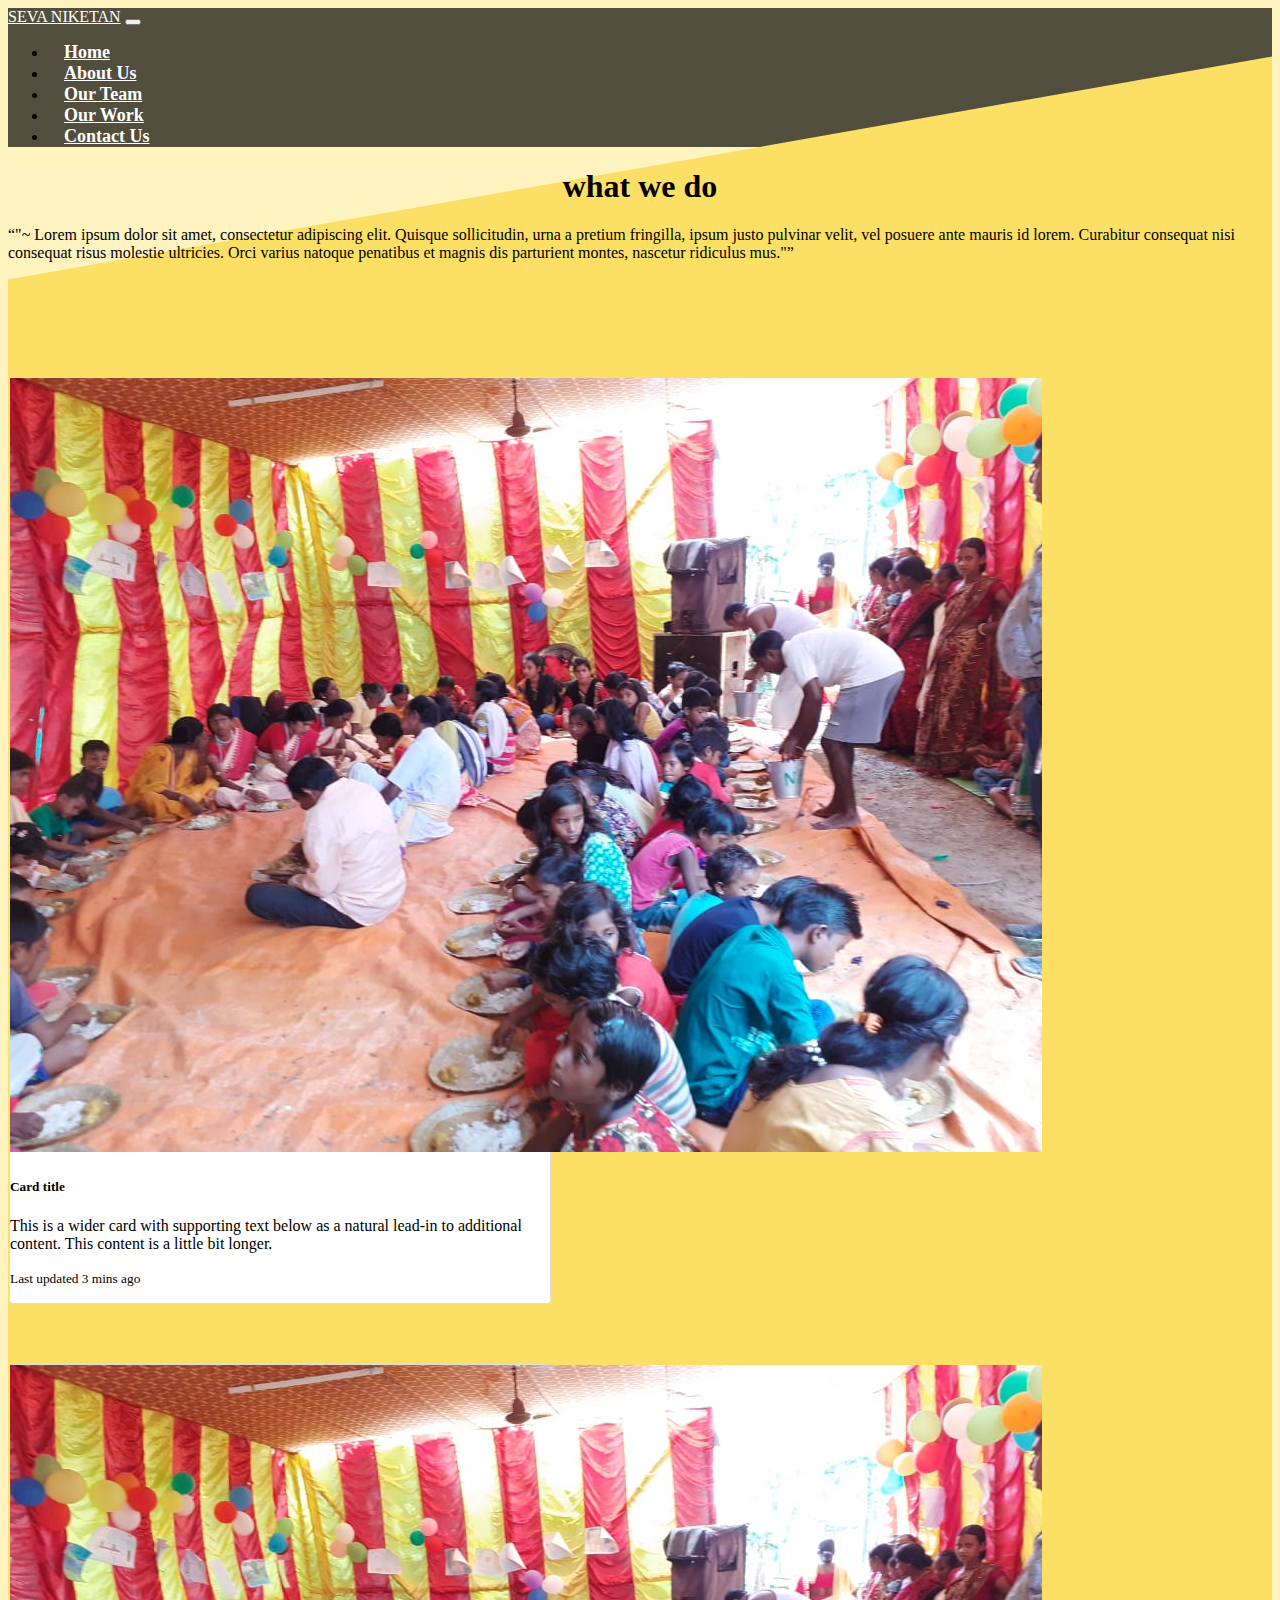
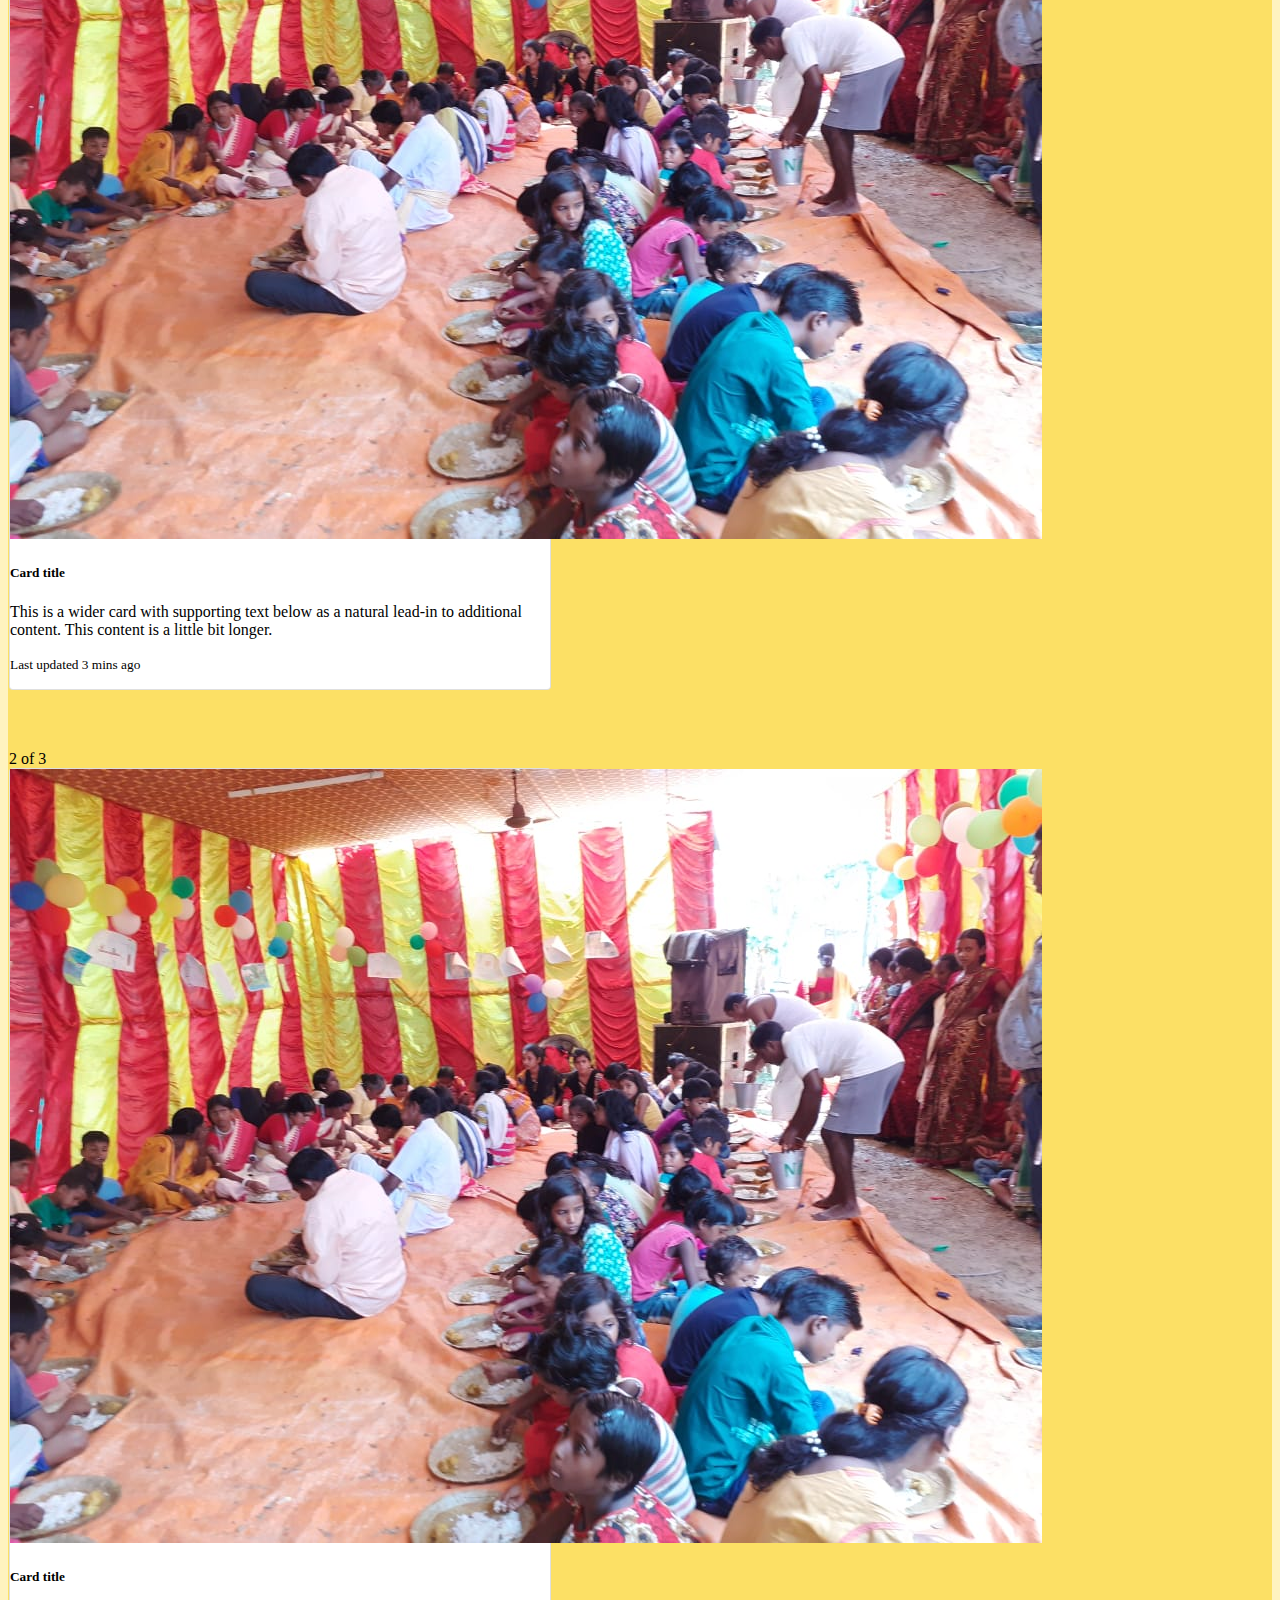
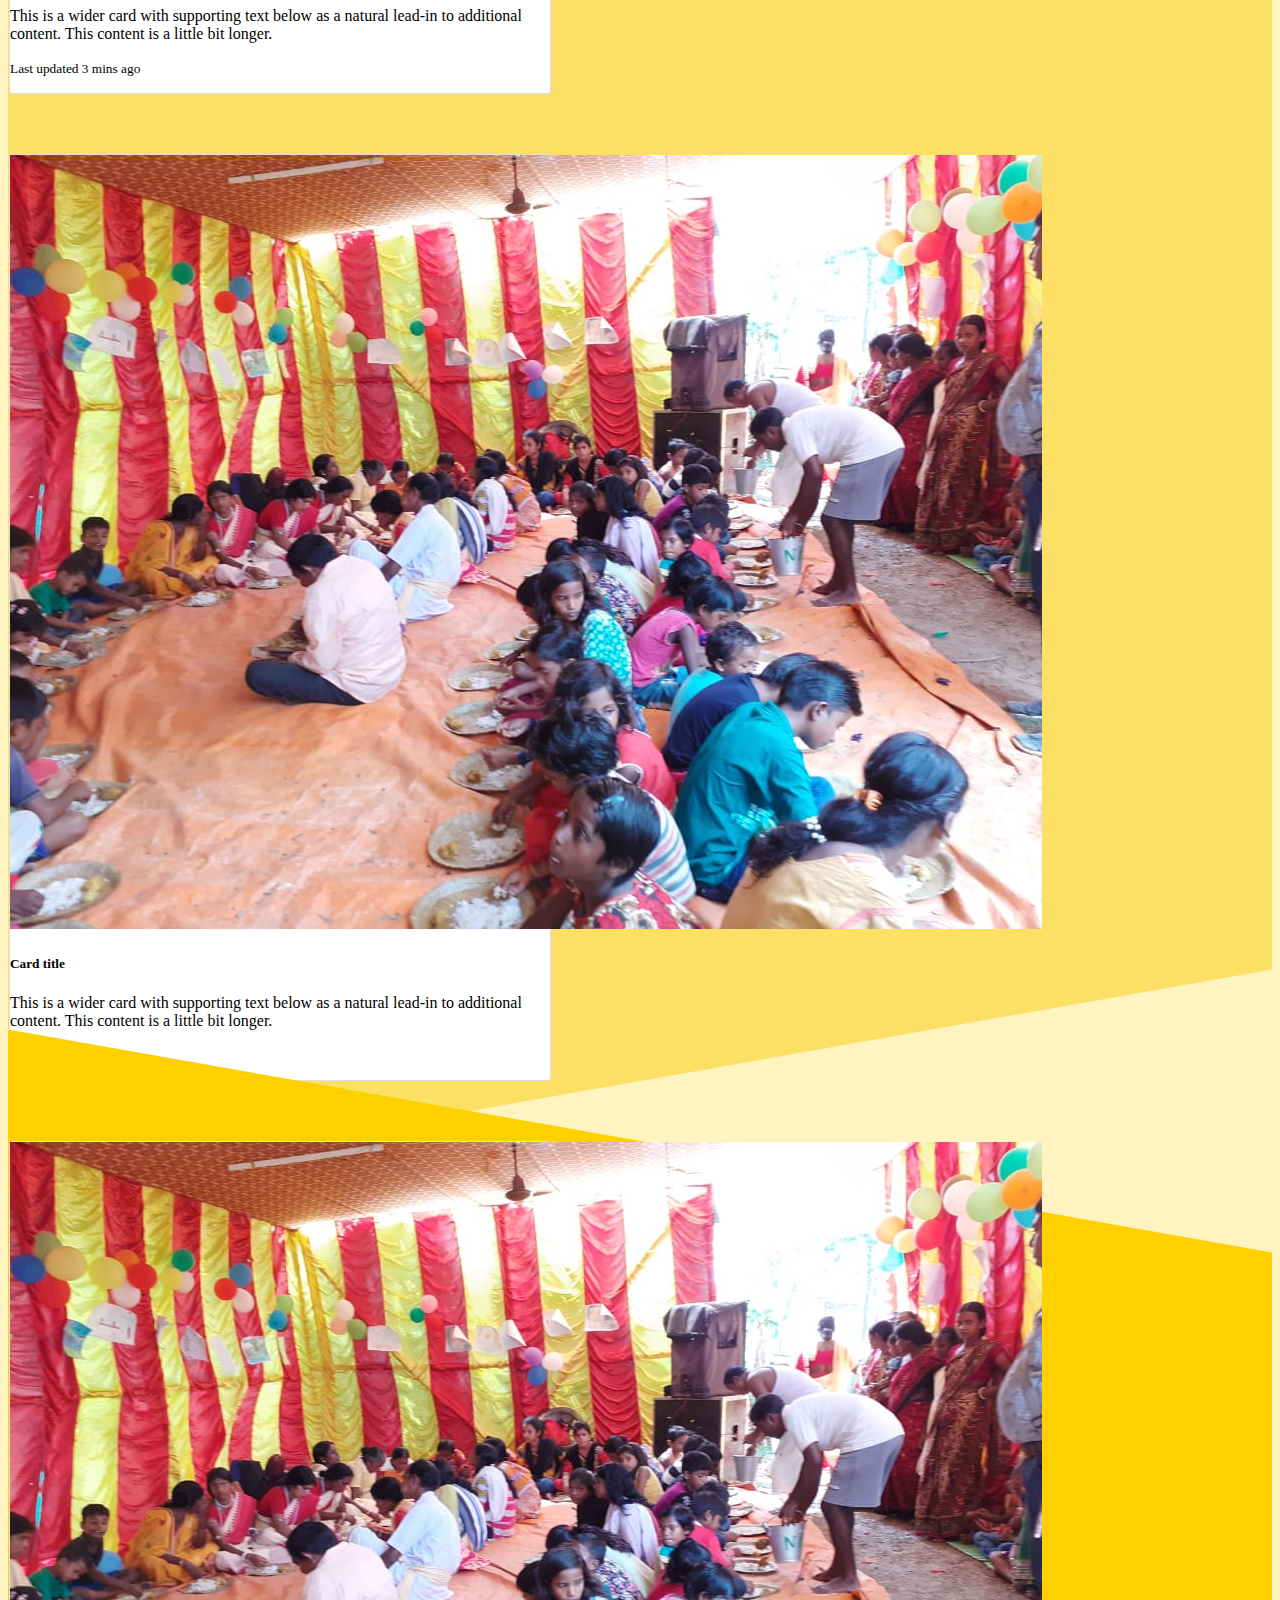
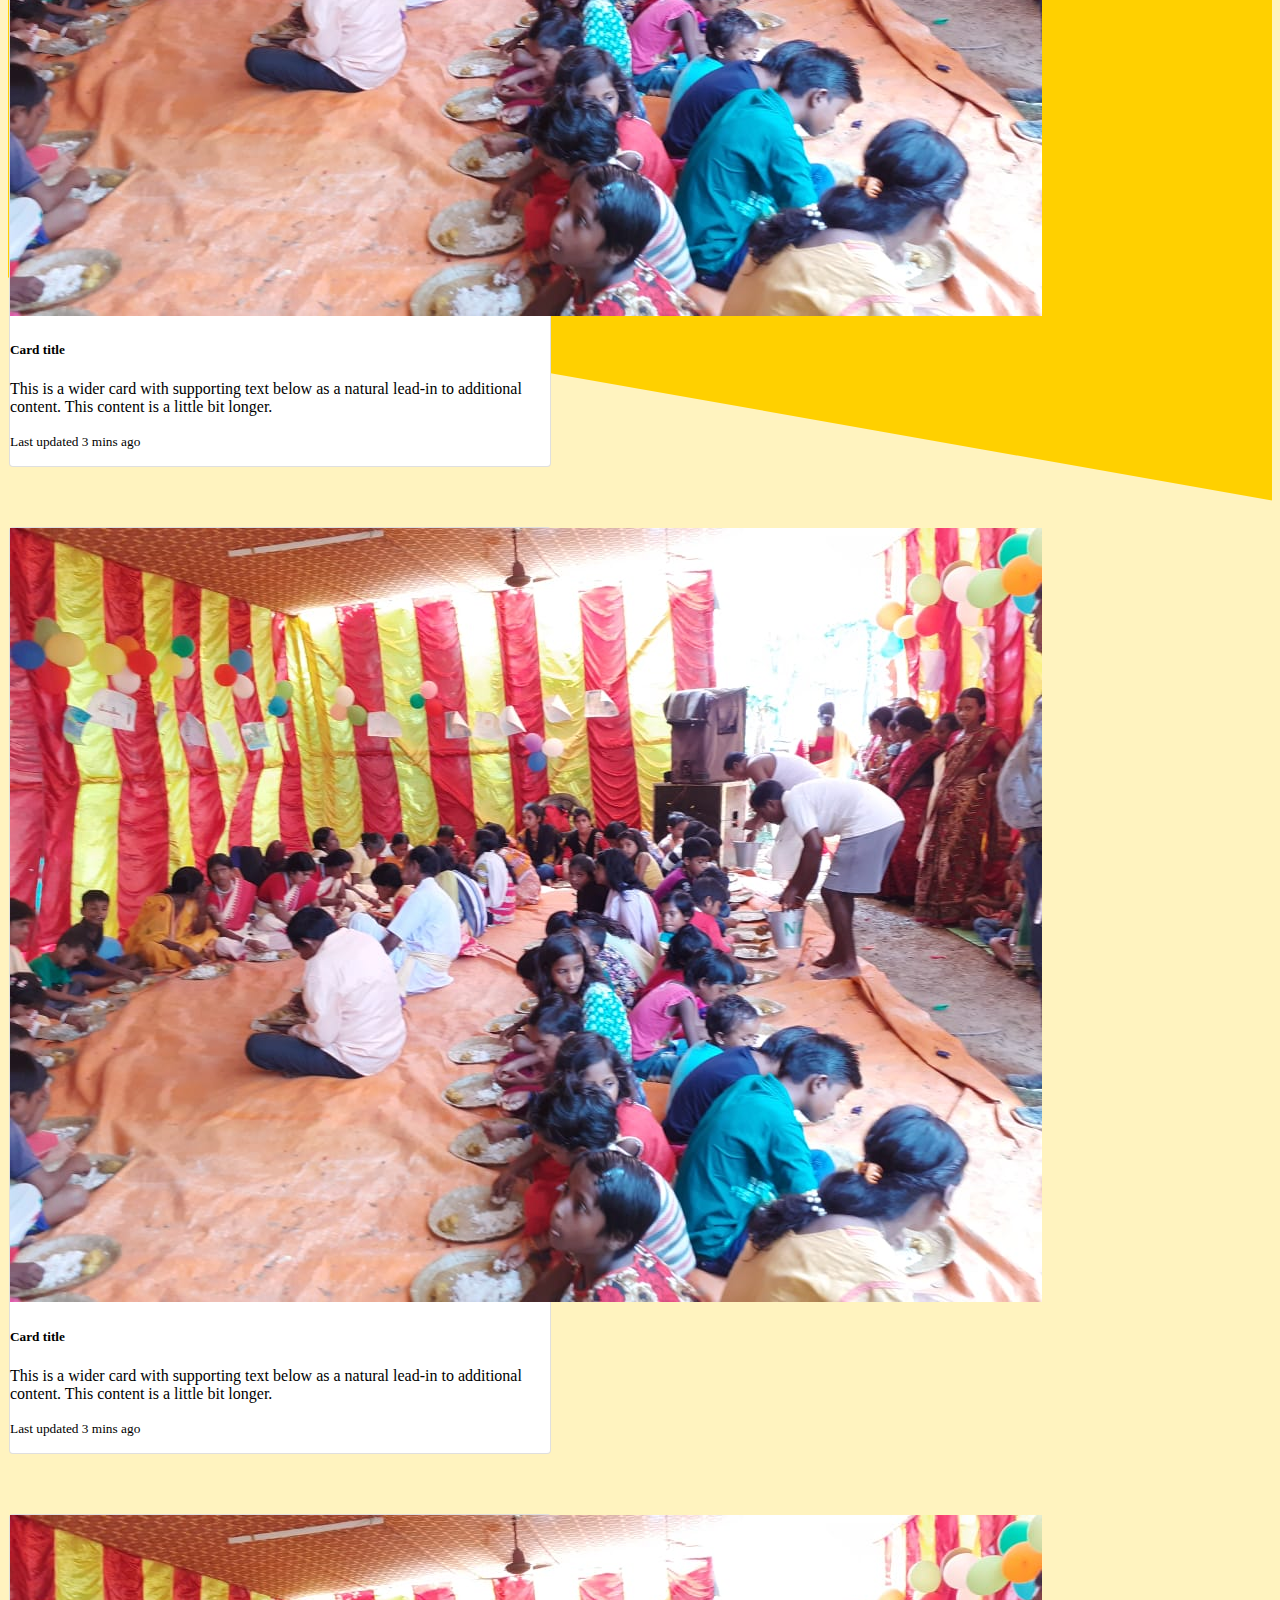
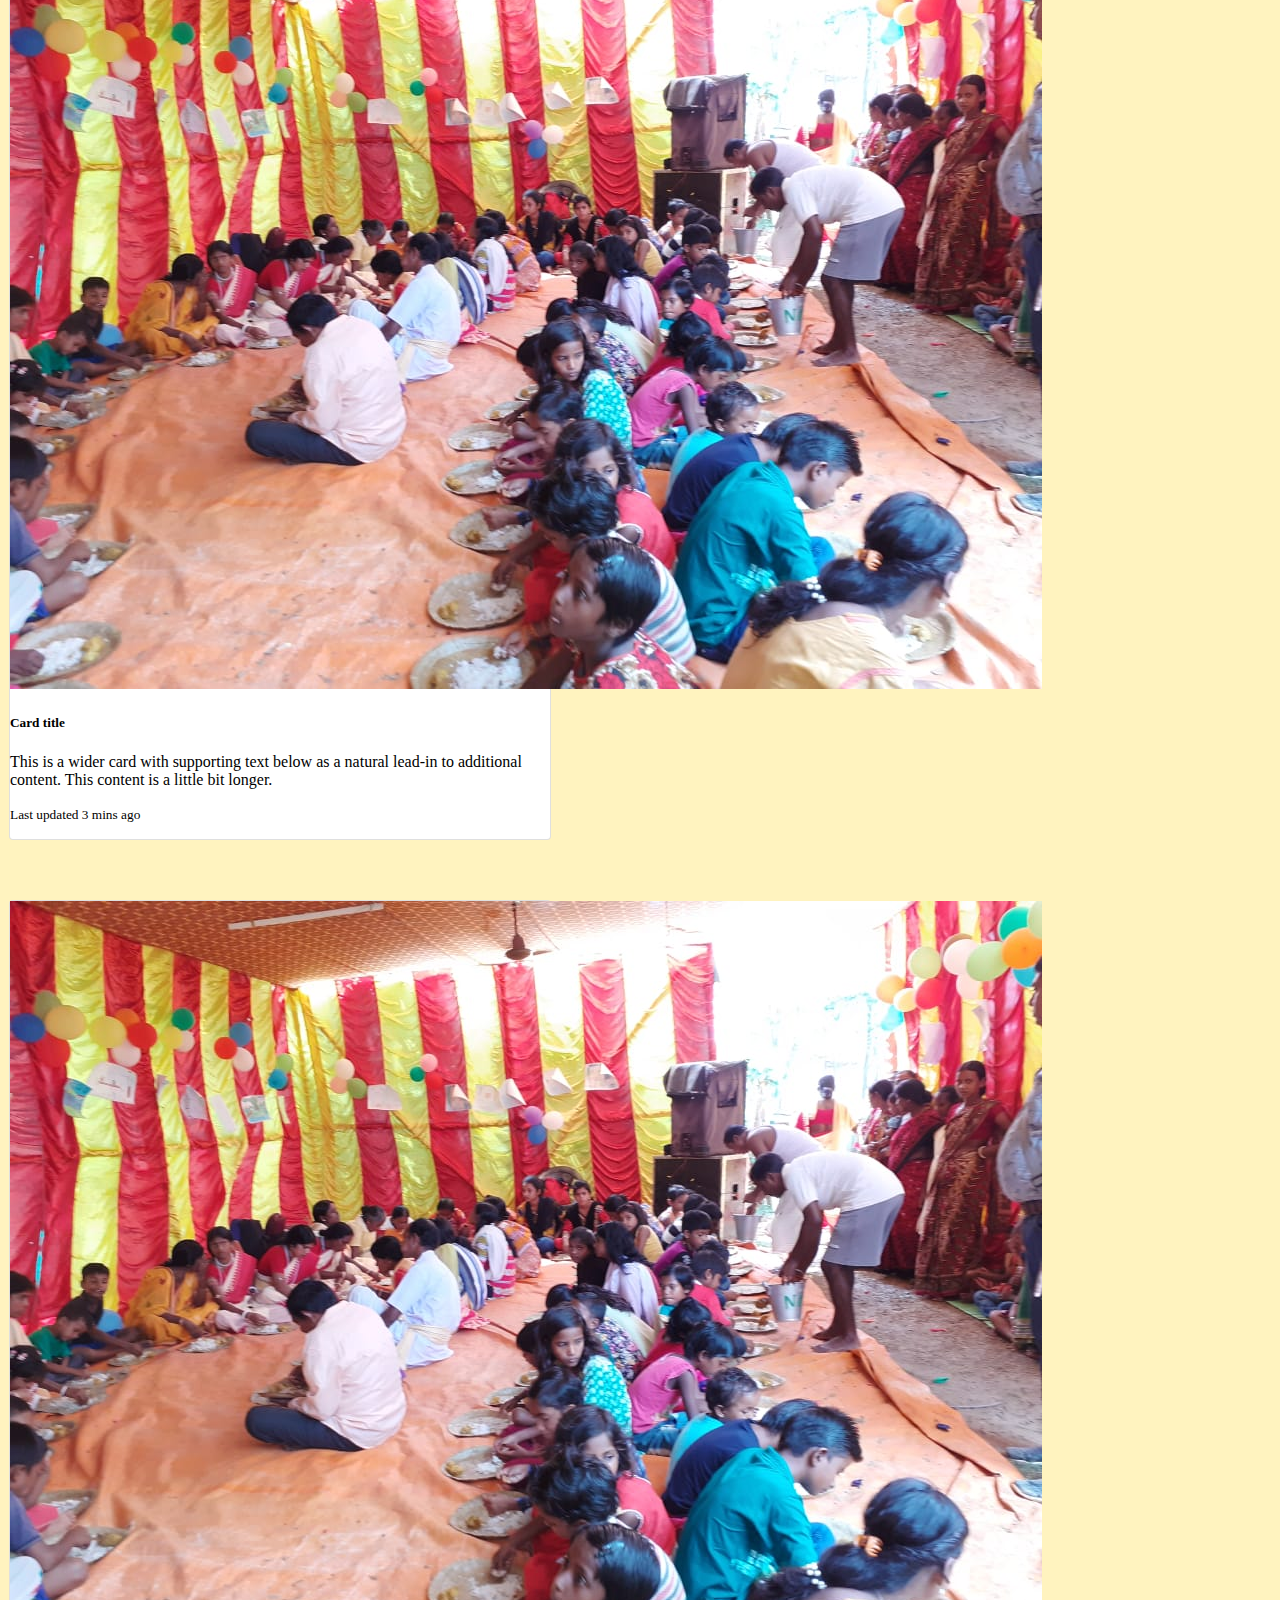
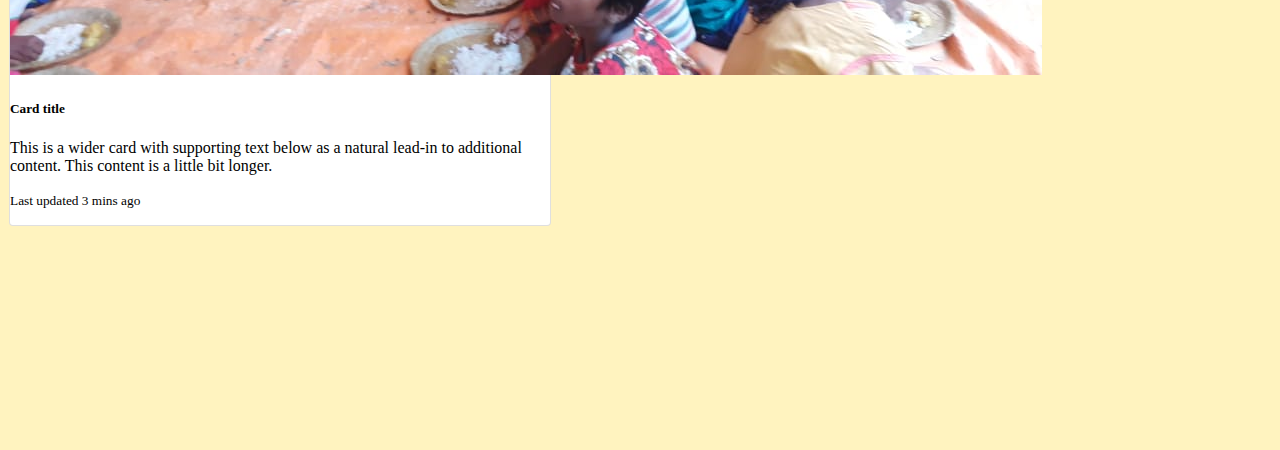
==== aboutus.html @ 7edc0caa "allupdate" ====
<!doctype html>
<html lang="en">
  <head>
    <!-- Required meta tags -->
    <meta charset="utf-8">
    <meta name="viewport" content="width=device-width, initial-scale=1">

    <!-- Bootstrap CSS -->
    <link href="https://cdn.jsdelivr.net/npm/bootstrap@5.1.1/dist/css/bootstrap.min.css" rel="stylesheet" integrity="sha384-F3w7mX95PdgyTmZZMECAngseQB83DfGTowi0iMjiWaeVhAn4FJkqJByhZMI3AhiU" crossorigin="anonymous">

    <title>Hello, world!</title>
    
    <link rel="stylesheet" href="css/style3.css">

  </head>
  <body>

    <nav class="navbar sticky-top navbar-expand-lg navbar-light navbar1">
      <div class="container-fluid">
          <a class="navbar-brand" id="pgs1" href="index.html">SEVA NIKETAN</a>
          <button class="navbar-toggler" type="button" data-bs-toggle="collapse" data-bs-target="#navbarSupportedContent" aria-controls="navbarSupportedContent" aria-expanded="false" aria-label="Toggle navigation">
              <span class="navbar-toggler-icon"></span>
          </button>
          <div class="collapse navbar-collapse justify-content-center" id="navbarSupportedContent">
              <ul class="navbar-nav  mb-2 mb-lg-0 ">
                  <li class="nav-item">
                      <a class="nav-link active " id="pgs" aria-current="page" href="index.html">Home</a>
                  </li>
                  <li class="nav-item">
                      <a class="nav-link active " id="pgs"  aria-current="page" href="aboutus.html">About Us</a>
                  </li>
                  <li class="nav-item">
                      <a class="nav-link active"id="pgs"  aria-current="page" href="our team.html">Our Team</a>
                  </li>
                  <li class="nav-item">
                      <a class="nav-link active" id="pgs" aria-current="page" href="our work.html">Our Work</a>
                  </li>
                  <li class="nav-item">
                      <a class="nav-link active" id="pgs" aria-current="page" href="contactus.html">Contact Us</a>
                  </li>
  
  
  
              </ul>
  
          </div>
      </div>
  </nav> <!--navbar-->
<section class="top-part" >
 <div class="skew-content container-fluid">
<h1 style="text-align: center;">what we do</h1>
<q>"~ Lorem ipsum dolor sit amet, consectetur adipiscing elit. Quisque sollicitudin, urna a pretium fringilla, ipsum justo pulvinar velit, vel posuere ante mauris id lorem. Curabitur consequat nisi consequat risus molestie ultricies. Orci varius natoque penatibus et magnis dis parturient montes, nascetur ridiculus mus."</q>
  
  
    <div class="container">
      <div class="row flex1-design" style="margin-top: 115px;">
        <div class="col">
          <!--1 of 2-->
          <div class="card mb-3" style="max-width: 540px;z-index: 1;">
            <div class="row g-0">
              <div class="col-md-4">
                <img src="WhatsApp Image 2021-09-08 at 10.50.24 AM (1).jpeg" class="img-fluid rounded-start imgs" alt="...">
              </div>
              <div class="col-md-8">
                <div class="card-body">
                  <h5 class="card-title">Card title</h5>
                  <p class="card-text">This is a wider card with supporting text below as a natural lead-in to additional content. This content is a little bit longer.</p>
                  <p class="card-text"><small class="text-muted">Last updated 3 mins ago</small></p>
                </div>
              </div>
            </div>
          </div>
        </div>
        <div class="col">
         <!-- 2 of 2-->
          <div class="card mb-3" style="max-width: 540px; margin-top: 60px;z-index: 1;">
            <div class="row g-0">
              <div class="col-md-4">
                <img src="WhatsApp Image 2021-09-08 at 10.50.24 AM (1).jpeg" class="img-fluid rounded-start imgs" alt="...">
              </div>
              <div class="col-md-8">
                <div class="card-body">
                  <h5 class="card-title">Card title</h5>
                  <p class="card-text">This is a wider card with supporting text below as a natural lead-in to additional content. This content is a little bit longer.</p>
                  <p class="card-text"><small class="text-muted">Last updated 3 mins ago</small></p>
                </div>
              </div>
            </div>
          </div>
        </div>
      </div>
      <div class="row flex1-design">
        <div class="col col-lg-1">
         <!-- 1 of 3-->
        </div>
        <div class="col">
          2 of 3
          <div class="card mb-3" style="max-width: 540px;z-index: 1;">
            <div class="row g-0">
              <div class="col-md-4">
                <img src="WhatsApp Image 2021-09-08 at 10.50.24 AM (1).jpeg" class="img-fluid rounded-start imgs" alt="...">
              </div>
              <div class="col-md-8">
                <div class="card-body">
                  <h5 class="card-title">Card title</h5>
                  <p class="card-text">This is a wider card with supporting text below as a natural lead-in to additional content. This content is a little bit longer.</p>
                  <p class="card-text"><small class="text-muted">Last updated 3 mins ago</small></p>
                </div>
              </div>
            </div>
          </div>
        </div>
        <div class="col">
          <!--3 of 3-->
          <div class="card mb-3" style="max-width: 540px;margin-top: 60px;z-index: 1;">
            <div class="row g-0">
              <div class="col-md-4">
                <img src="WhatsApp Image 2021-09-08 at 10.50.24 AM (1).jpeg" class="img-fluid rounded-start imgs" alt="...">
              </div>
              <div class="col-md-8">
                <div class="card-body">
                  <h5 class="card-title">Card title</h5>
                  <p class="card-text">This is a wider card with supporting text below as a natural lead-in to additional content. This content is a little bit longer.</p>
                  <p class="card-text"><small class="text-muted">Last updated 3 mins ago</small></p>
                </div>
              </div>
            </div>
          </div>
        </div>
      </div>
    </div>
  </div> 
  </section> 
  

  <section class="bottom-part">
    <div class="skew-content1 container-fluid">
    <div class="container">
      <div class="row flex1-design">
        <div class="col">
          <!--1 of 2-->
          <div class="card mb-3" style="max-width: 540px;z-index: 1;">
            <div class="row g-0">
              <div class="col-md-4">
                <img src="WhatsApp Image 2021-09-08 at 10.50.24 AM (1).jpeg" class="img-fluid rounded-start imgs" alt="...">
              </div>
              <div class="col-md-8" >
                <div class="card-body">
                  <h5 class="card-title">Card title</h5>
                  <p class="card-text">This is a wider card with supporting text below as a natural lead-in to additional content. This content is a little bit longer.</p>
                  <p class="card-text"><small class="text-muted">Last updated 3 mins ago</small></p>
                </div>
              </div>
            </div>
          </div>
        </div>
        <div class="col">
          <!--2 of 2-->
          <div class="card mb-3" style="max-width: 540px;margin-top: 60px;z-index: 1;">
            <div class="row g-0">
              <div class="col-md-4">
                <img src="WhatsApp Image 2021-09-08 at 10.50.24 AM (1).jpeg" class="img-fluid rounded-start imgs" alt="...">
              </div>
              <div class="col-md-8">
                <div class="card-body">
                  <h5 class="card-title">Card title</h5>
                  <p class="card-text">This is a wider card with supporting text below as a natural lead-in to additional content. This content is a little bit longer.</p>
                  <p class="card-text"><small class="text-muted">Last updated 3 mins ago</small></p>
                </div>
              </div>
            </div>
          </div>
        </div>
      </div>
      <div class="row flex1-design">
        <div class="col col-lg-1">
         <!-- 1 of 3-->
        </div>
        <div class="col">
          <!--2 of 3-->
          <div class="card mb-3" style="max-width: 540px;z-index: 1;">
            <div class="row g-0">
              <div class="col-md-4">
                <img src="WhatsApp Image 2021-09-08 at 10.50.24 AM (1).jpeg" class="img-fluid rounded-start imgs" alt="...">
              </div>
              <div class="col-md-8">
                <div class="card-body">
                  <h5 class="card-title">Card title</h5>
                  <p class="card-text">This is a wider card with supporting text below as a natural lead-in to additional content. This content is a little bit longer.</p>
                  <p class="card-text"><small class="text-muted">Last updated 3 mins ago</small></p>
                </div>
              </div>
            </div>
          </div>
        </div>
        <div class="col">
          <!--3 of 3-->
          <div class="card mb-3" style="max-width: 540px;margin-top: 60px;z-index: 1;">
            <div class="row g-0">
              <div class="col-md-4">
                <img src="WhatsApp Image 2021-09-08 at 10.50.24 AM (1).jpeg" class="img-fluid rounded-start imgs" alt="...">
              </div>
              <div class="col-md-8">
                <div class="card-body">
                  <h5 class="card-title">Card title</h5>
                  <p class="card-text">This is a wider card with supporting text below as a natural lead-in to additional content. This content is a little bit longer.</p>
                  <p class="card-text"><small class="text-muted">Last updated 3 mins ago</small></p>
                </div>
              </div>
            </div>
          </div>
        </div>
      </div>
    </div>
  </div>
  </section>
    

    <!-- Optional JavaScript; choose one of the two! -->

    <!-- Option 1: Bootstrap Bundle with Popper -->
    <script src="https://cdn.jsdelivr.net/npm/bootstrap@5.1.1/dist/js/bootstrap.bundle.min.js" integrity="sha384-/bQdsTh/da6pkI1MST/rWKFNjaCP5gBSY4sEBT38Q/9RBh9AH40zEOg7Hlq2THRZ" crossorigin="anonymous"></script>

    <!-- Option 2: Separate Popper and Bootstrap JS -->
    <!--
    <script src="https://cdn.jsdelivr.net/npm/@popperjs/core@2.9.3/dist/umd/popper.min.js" integrity="sha384-W8fXfP3gkOKtndU4JGtKDvXbO53Wy8SZCQHczT5FMiiqmQfUpWbYdTil/SxwZgAN" crossorigin="anonymous"></script>
    <script src="https://cdn.jsdelivr.net/npm/bootstrap@5.1.1/dist/js/bootstrap.min.js" integrity="sha384-skAcpIdS7UcVUC05LJ9Dxay8AXcDYfBJqt1CJ85S/CFujBsIzCIv+l9liuYLaMQ/" crossorigin="anonymous"></script>
    -->
  </body>
</html>
---- css/style3.css ----
.imgs{
  height: 100%;
}
.imgs:hover{
  height: 100%;
 /* translate: ; */
 transform: scale(1.5);
 z-index: 1;
}

.flex1-design{
  margin: 60px 1px;
  max-width: 100%;

}
body{
  background-color: #fff3bf;
}
a.nav-link.active {
  margin-left: 1rem;
  font-weight: 700;
  font-size: large;
  border-radius: 21px;
  /* border: 3px solid black; */
  margin-right: 1rem;
}
/* a.nav-link.active:hover{
  background-color:white;
  color: black;
} */
.justify-content-center {
  justify-content: right!important;
}
.navbar{
  position: sticky;
}

.navbar1::before{
  content: "";
  background-color: black;
  position: absolute;
  height: 100%;
  width: 100%;
  z-index: -1;
  opacity: 0.68;
  

}
#pgs{
  color: white;
}
#pgs:hover{
  
  background-color:white;
  color: black;
}
#pgs1{
  color: white;
}
/* #geeks1 {
  width: 100%;
  height: 600px;
  position: relative;
  background: rgb(58, 238, 58);
}



#geeks2 {
  width: 100%;
  height: 600px;
  position: relative;
  background: rgb(2, 94, 25);
}

/* #geeks2::before {
  content: "";
  width: 50%;
  height: 100px;
  position: absolute;
  top: -48px;
  left: 0;
  background: rgb(2, 94, 25);
  transform: skewY(8deg);
} */
/* 
#geeks2::after {
  content: "";
  width: 100%;
  height: 100px;
  position: absolute;
  top: -48px;
  right: 0;
  background: rgb(2, 94, 25);
  transform: skewY(-10deg);
} */ 
.top-part{
  background:#fce065;
  transform: skew(0deg, -10deg) ;
  /* padding: 100px 0px; */
  /* transform: scale(20); */
  margin: 0px auto;
}

.bottom-part{
  background: #ffd000;
  transform: skew(0deg, 10deg) ;
  margin: 0px auto;
  height: 53rem;
  
  
}

.skew-content{
  transform: skew(0deg,10deg);
  /* padding:100px 200px; */
  
}
.skew-content1{
  transform: skew(0deg,-10deg);
  /* padding:100px 200px; */
  
}
.card {
  position: relative;
  display: flex;
  flex-direction: column;
  min-width: 0;
  word-wrap: break-word;
  background-color: #fff;
  background-clip: border-box;
  border: 1px solid rgba(0,0,0,.125);
  border-radius: .25rem;
}
.card:hover{
  transform: scale(1.15);
}
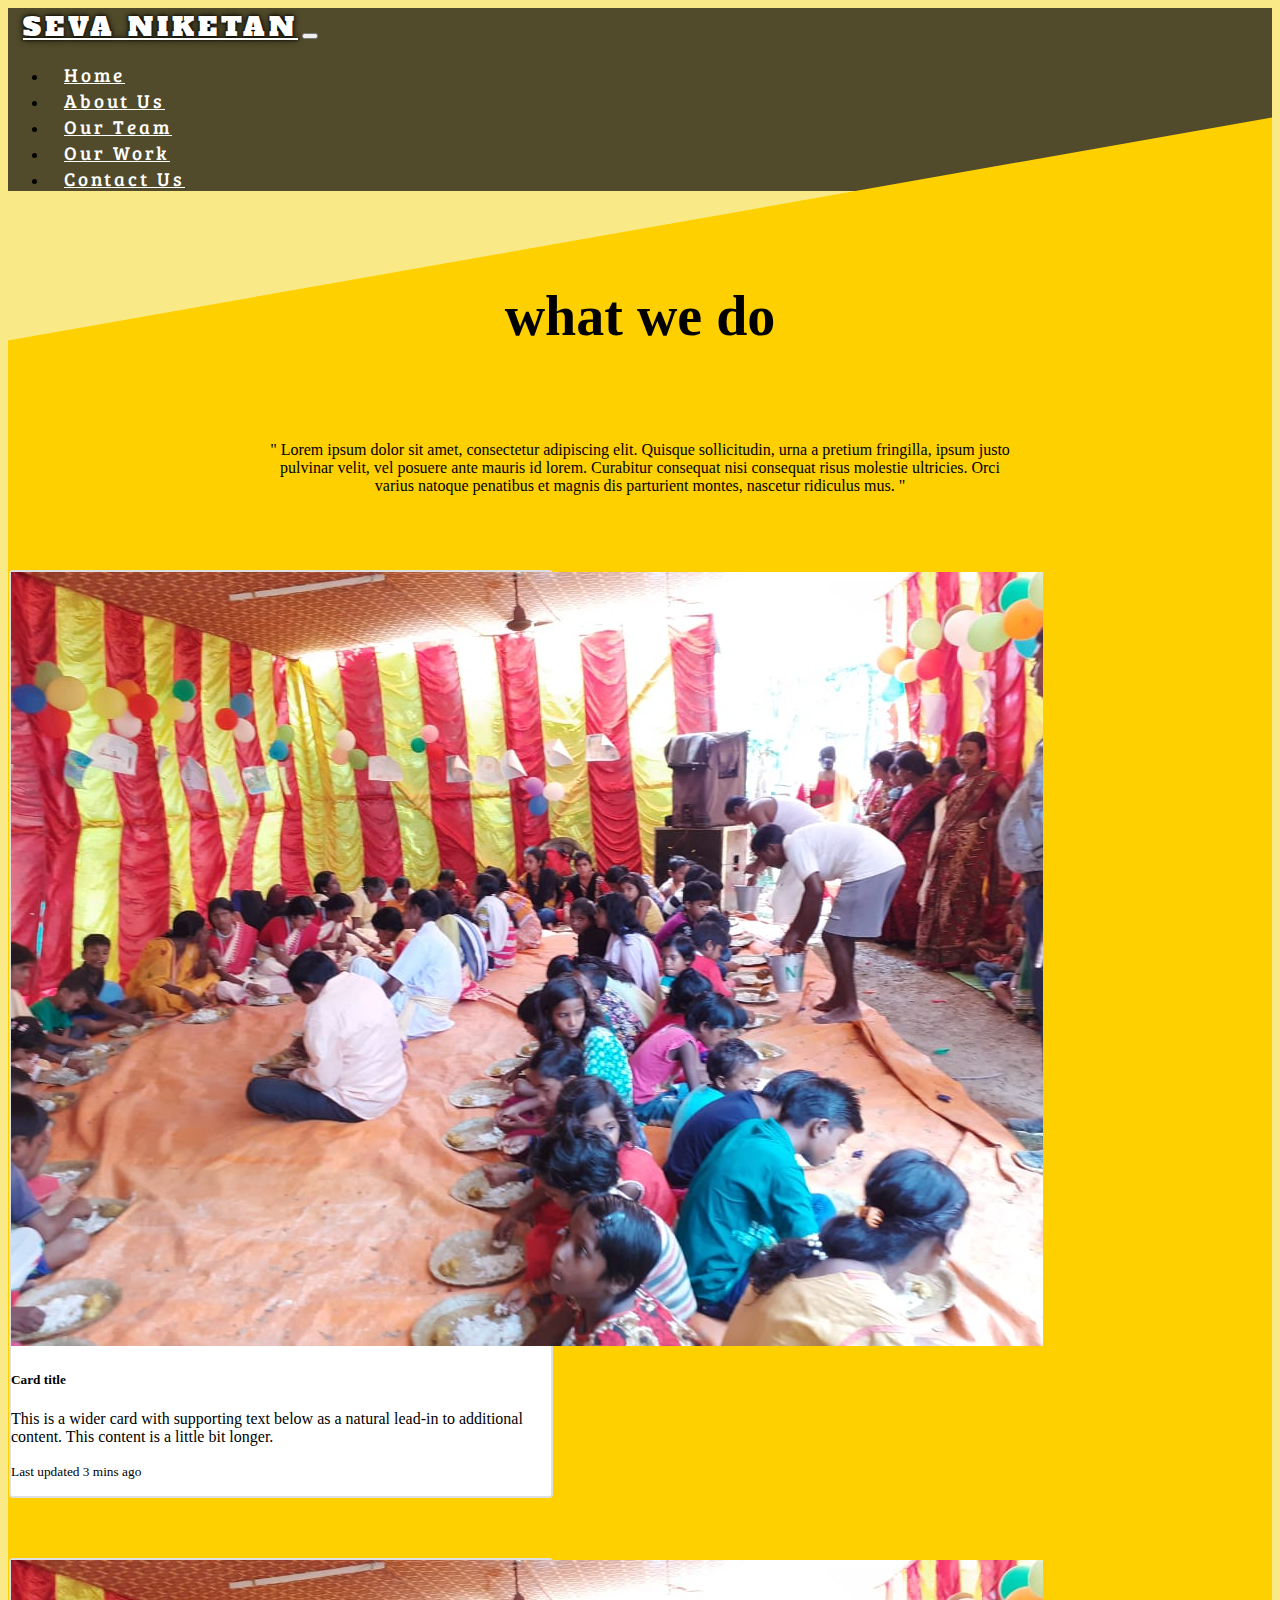
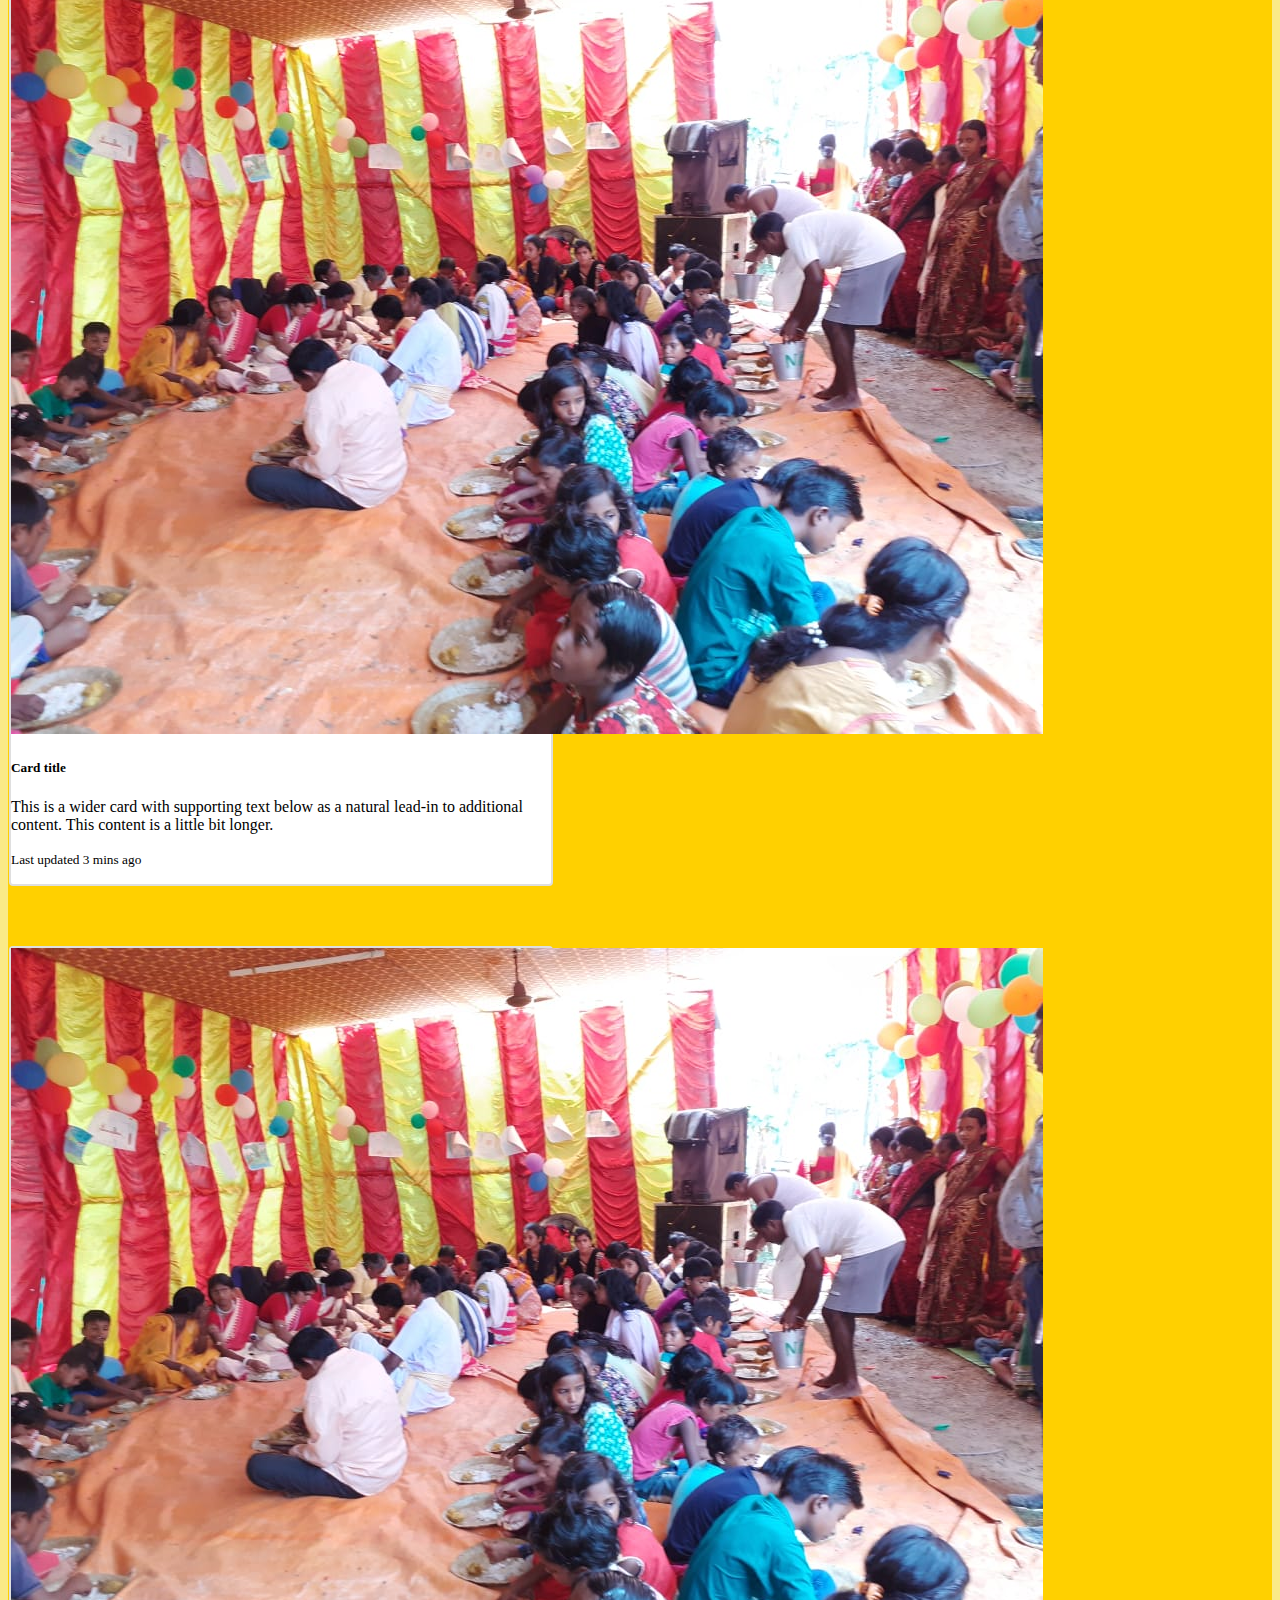
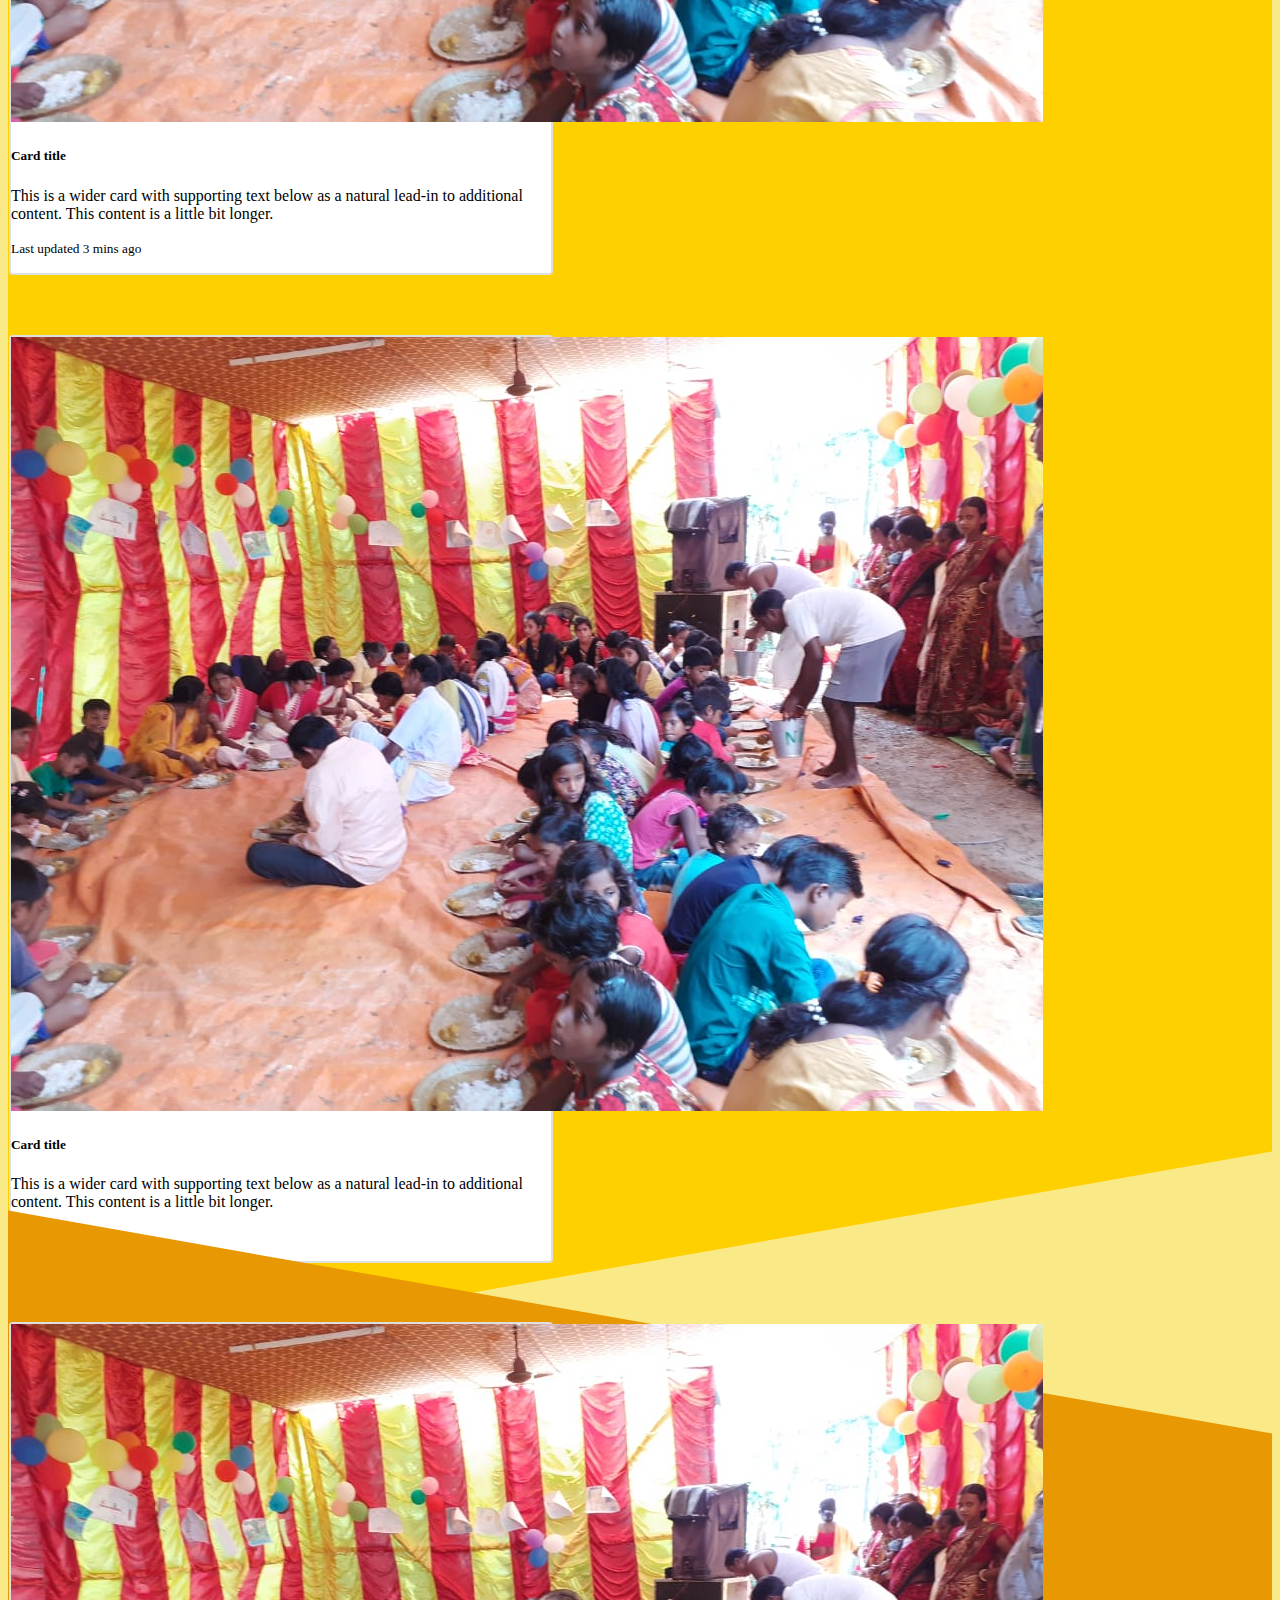
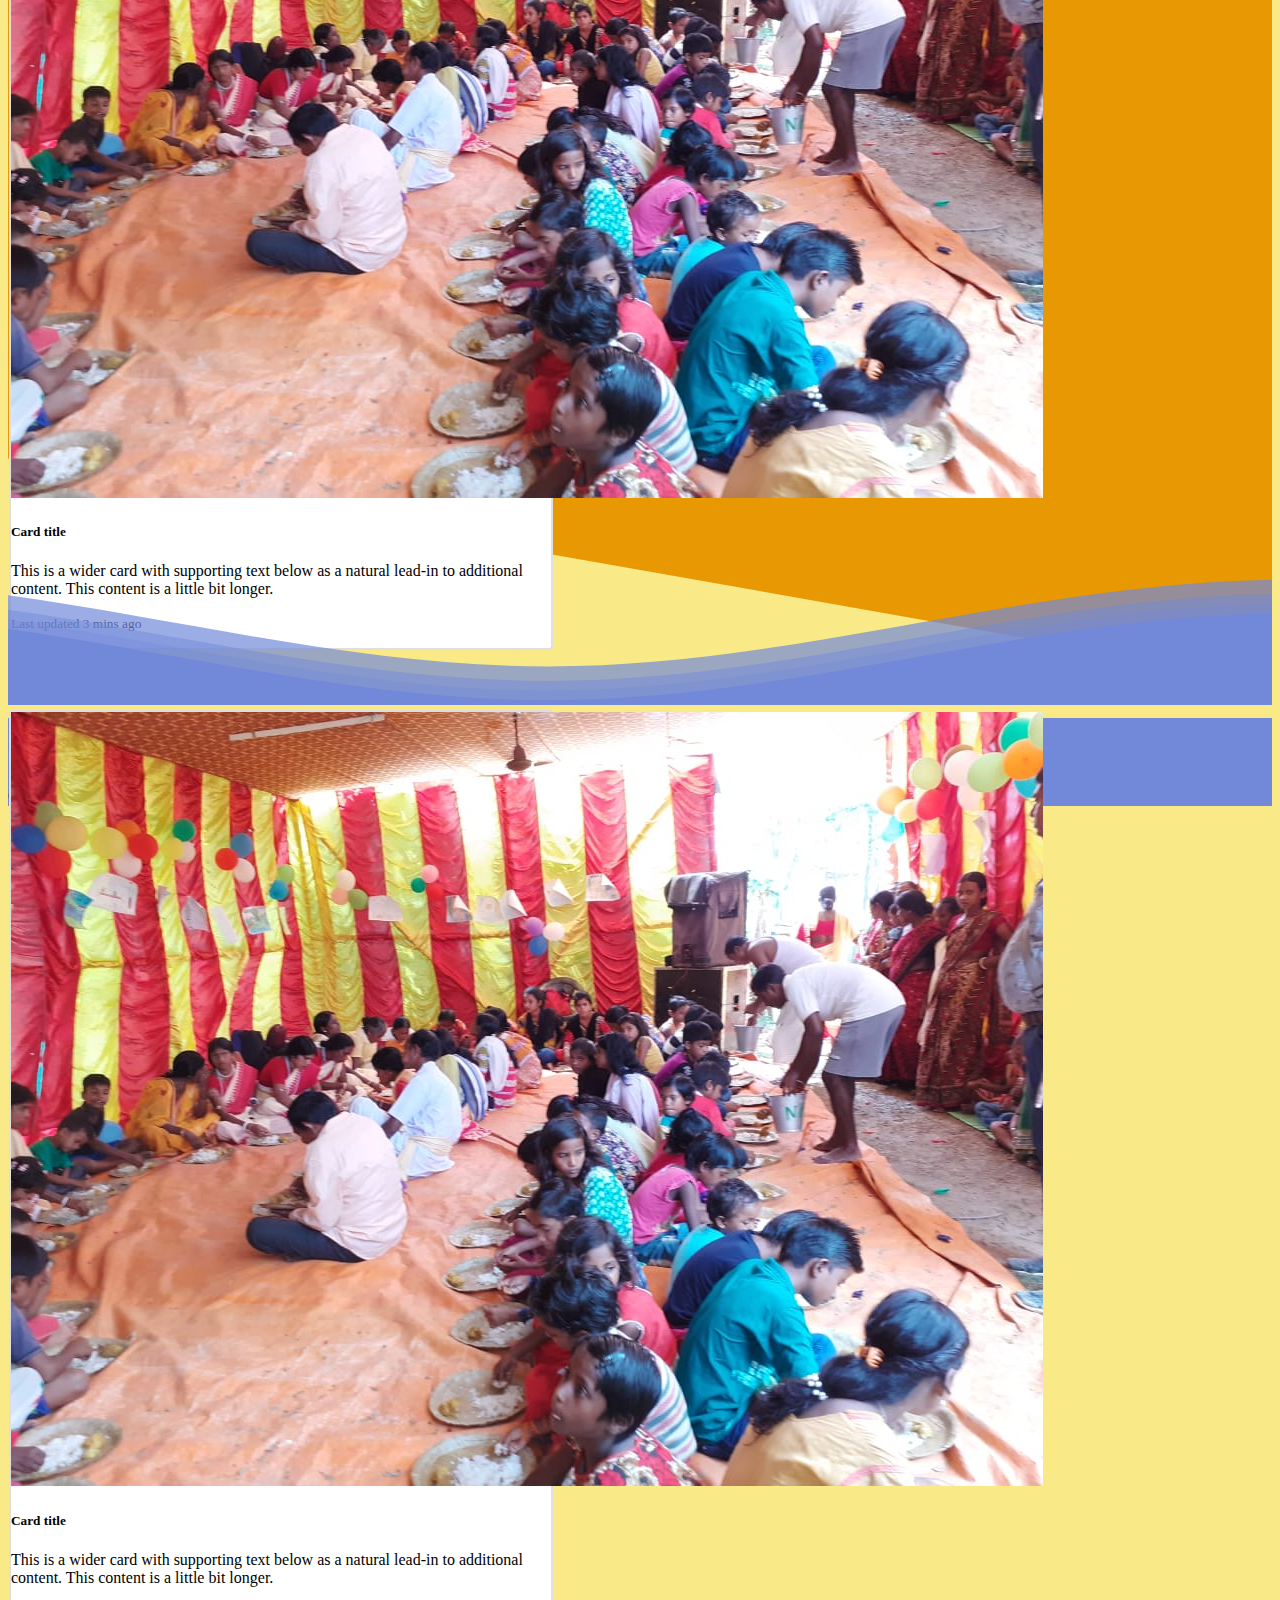
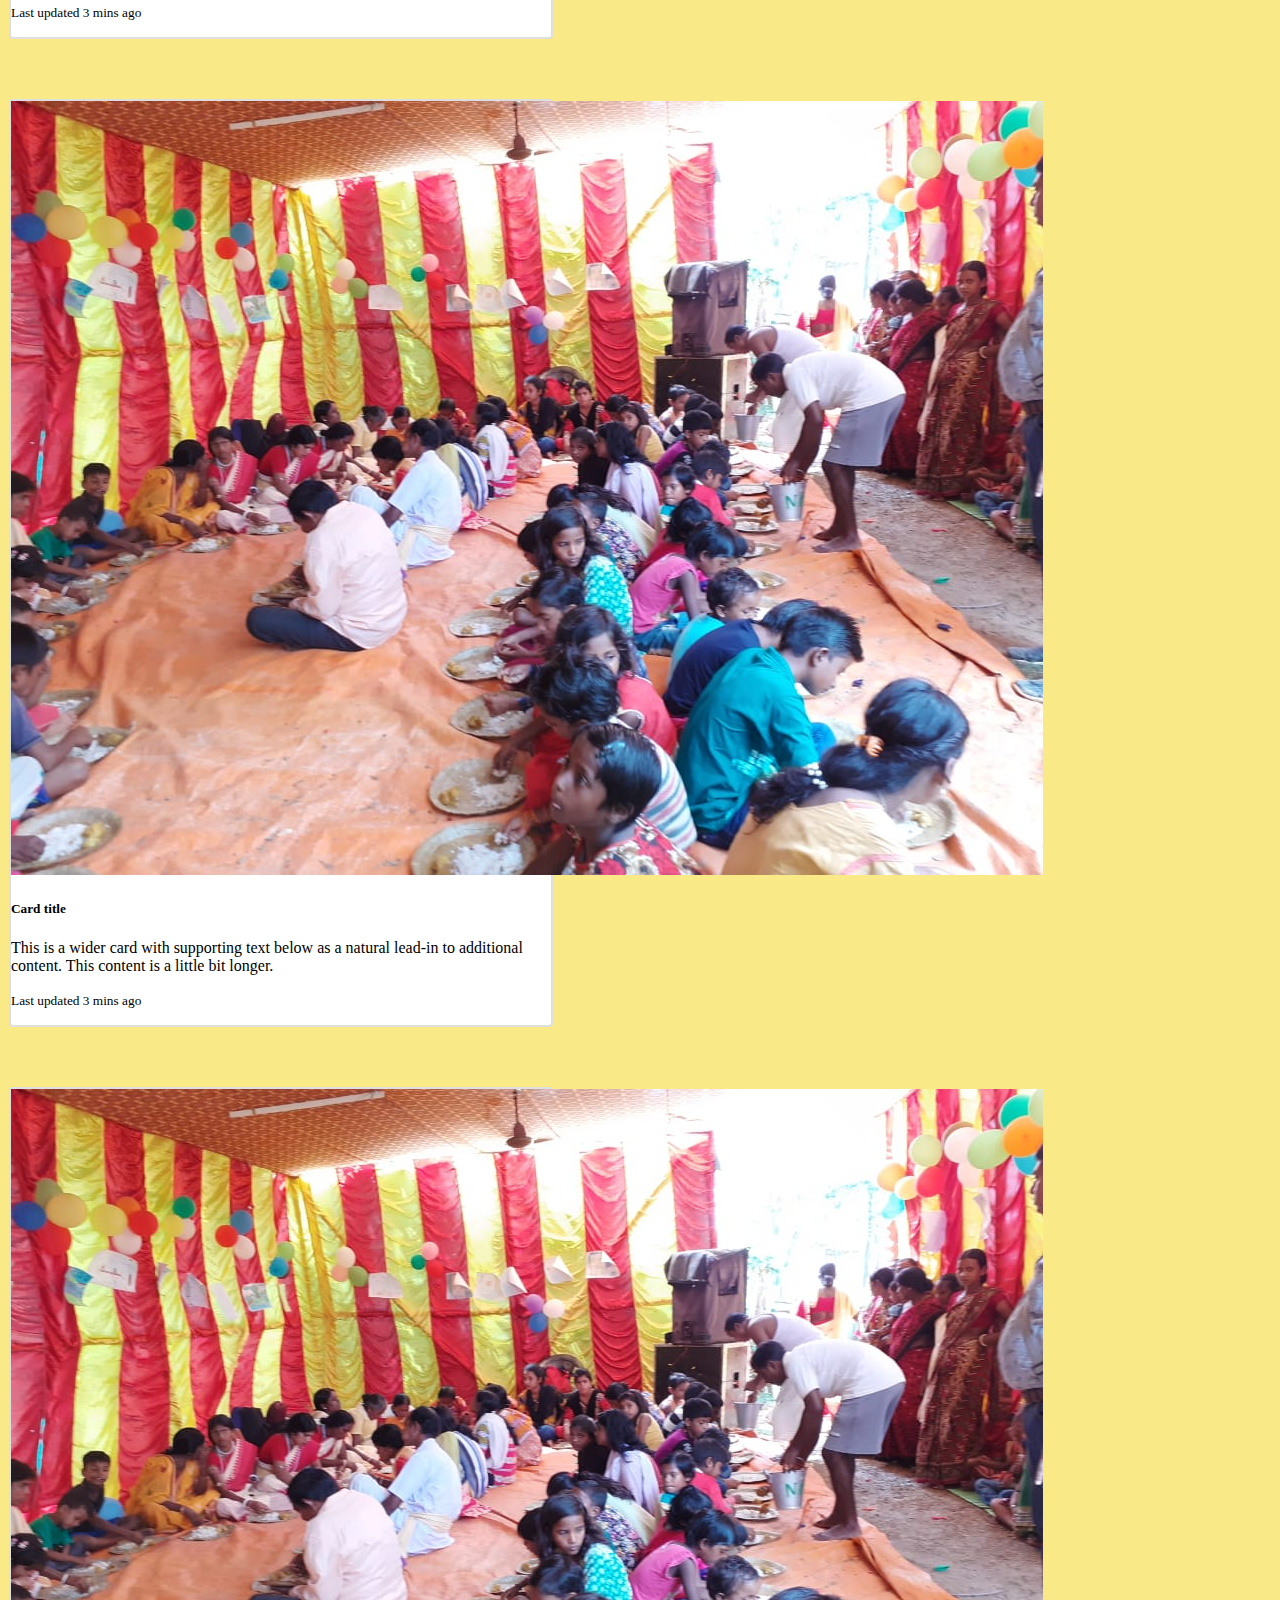
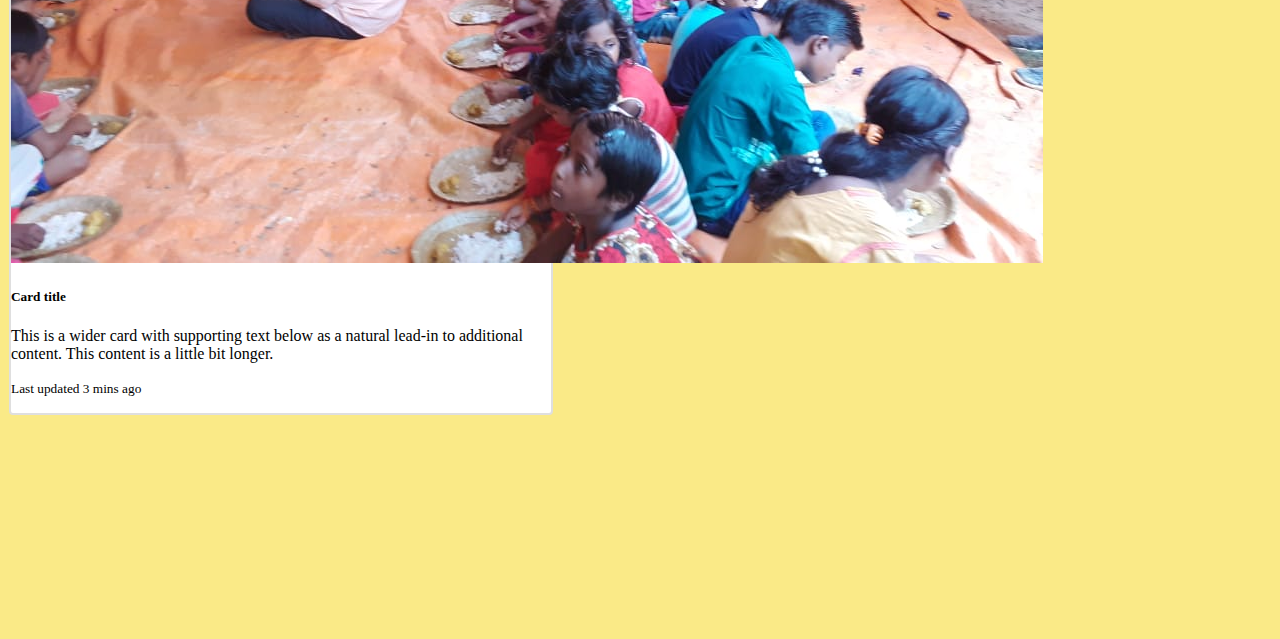
==== commit 670c54bb: "modifications" ====
--- a/aboutus.html
+++ b/aboutus.html
@@ -1,210 +1,243 @@
 <!doctype html>
 <html lang="en">
-  <head>
-    <!-- Required meta tags -->
-    <meta charset="utf-8">
-    <meta name="viewport" content="width=device-width, initial-scale=1">
-
-    <!-- Bootstrap CSS -->
-    <link href="https://cdn.jsdelivr.net/npm/bootstrap@5.1.1/dist/css/bootstrap.min.css" rel="stylesheet" integrity="sha384-F3w7mX95PdgyTmZZMECAngseQB83DfGTowi0iMjiWaeVhAn4FJkqJByhZMI3AhiU" crossorigin="anonymous">
-
-    <title>Hello, world!</title>
-    
-    <link rel="stylesheet" href="css/style3.css">
-
-  </head>
-  <body>
-
-    <nav class="navbar sticky-top navbar-expand-lg navbar-light navbar1">
-      <div class="container-fluid">
-          <a class="navbar-brand" id="pgs1" href="index.html">SEVA NIKETAN</a>
-          <button class="navbar-toggler" type="button" data-bs-toggle="collapse" data-bs-target="#navbarSupportedContent" aria-controls="navbarSupportedContent" aria-expanded="false" aria-label="Toggle navigation">
-              <span class="navbar-toggler-icon"></span>
-          </button>
-          <div class="collapse navbar-collapse justify-content-center" id="navbarSupportedContent">
-              <ul class="navbar-nav  mb-2 mb-lg-0 ">
-                  <li class="nav-item">
-                      <a class="nav-link active " id="pgs" aria-current="page" href="index.html">Home</a>
-                  </li>
-                  <li class="nav-item">
-                      <a class="nav-link active " id="pgs"  aria-current="page" href="aboutus.html">About Us</a>
-                  </li>
-                  <li class="nav-item">
-                      <a class="nav-link active"id="pgs"  aria-current="page" href="our team.html">Our Team</a>
-                  </li>
-                  <li class="nav-item">
-                      <a class="nav-link active" id="pgs" aria-current="page" href="our work.html">Our Work</a>
-                  </li>
-                  <li class="nav-item">
-                      <a class="nav-link active" id="pgs" aria-current="page" href="contactus.html">Contact Us</a>
-                  </li>
-  
-  
-  
-              </ul>
-  
-          </div>
-      </div>
-  </nav> <!--navbar-->
-<section class="top-part" >
- <div class="skew-content container-fluid">
-<h1 style="text-align: center;">what we do</h1>
-<q>"~ Lorem ipsum dolor sit amet, consectetur adipiscing elit. Quisque sollicitudin, urna a pretium fringilla, ipsum justo pulvinar velit, vel posuere ante mauris id lorem. Curabitur consequat nisi consequat risus molestie ultricies. Orci varius natoque penatibus et magnis dis parturient montes, nascetur ridiculus mus."</q>
-  
-  
-    <div class="container">
-      <div class="row flex1-design" style="margin-top: 115px;">
-        <div class="col">
-          <!--1 of 2-->
-          <div class="card mb-3" style="max-width: 540px;z-index: 1;">
-            <div class="row g-0">
-              <div class="col-md-4">
-                <img src="WhatsApp Image 2021-09-08 at 10.50.24 AM (1).jpeg" class="img-fluid rounded-start imgs" alt="...">
-              </div>
-              <div class="col-md-8">
-                <div class="card-body">
-                  <h5 class="card-title">Card title</h5>
-                  <p class="card-text">This is a wider card with supporting text below as a natural lead-in to additional content. This content is a little bit longer.</p>
-                  <p class="card-text"><small class="text-muted">Last updated 3 mins ago</small></p>
-                </div>
-              </div>
-            </div>
-          </div>
-        </div>
-        <div class="col">
-         <!-- 2 of 2-->
-          <div class="card mb-3" style="max-width: 540px; margin-top: 60px;z-index: 1;">
-            <div class="row g-0">
-              <div class="col-md-4">
-                <img src="WhatsApp Image 2021-09-08 at 10.50.24 AM (1).jpeg" class="img-fluid rounded-start imgs" alt="...">
-              </div>
-              <div class="col-md-8">
-                <div class="card-body">
-                  <h5 class="card-title">Card title</h5>
-                  <p class="card-text">This is a wider card with supporting text below as a natural lead-in to additional content. This content is a little bit longer.</p>
-                  <p class="card-text"><small class="text-muted">Last updated 3 mins ago</small></p>
-                </div>
-              </div>
-            </div>
-          </div>
-        </div>
-      </div>
-      <div class="row flex1-design">
-        <div class="col col-lg-1">
-         <!-- 1 of 3-->
-        </div>
-        <div class="col">
-          2 of 3
-          <div class="card mb-3" style="max-width: 540px;z-index: 1;">
-            <div class="row g-0">
-              <div class="col-md-4">
-                <img src="WhatsApp Image 2021-09-08 at 10.50.24 AM (1).jpeg" class="img-fluid rounded-start imgs" alt="...">
-              </div>
-              <div class="col-md-8">
-                <div class="card-body">
-                  <h5 class="card-title">Card title</h5>
-                  <p class="card-text">This is a wider card with supporting text below as a natural lead-in to additional content. This content is a little bit longer.</p>
-                  <p class="card-text"><small class="text-muted">Last updated 3 mins ago</small></p>
-                </div>
-              </div>
-            </div>
-          </div>
-        </div>
-        <div class="col">
-          <!--3 of 3-->
-          <div class="card mb-3" style="max-width: 540px;margin-top: 60px;z-index: 1;">
-            <div class="row g-0">
-              <div class="col-md-4">
-                <img src="WhatsApp Image 2021-09-08 at 10.50.24 AM (1).jpeg" class="img-fluid rounded-start imgs" alt="...">
-              </div>
-              <div class="col-md-8">
-                <div class="card-body">
-                  <h5 class="card-title">Card title</h5>
-                  <p class="card-text">This is a wider card with supporting text below as a natural lead-in to additional content. This content is a little bit longer.</p>
-                  <p class="card-text"><small class="text-muted">Last updated 3 mins ago</small></p>
-                </div>
-              </div>
-            </div>
-          </div>
-        </div>
+
+<head>
+  <!-- Required meta tags -->
+  <meta charset="utf-8">
+  <meta name="viewport" content="width=device-width, initial-scale=1">
+
+  <!-- Bootstrap CSS -->
+  <link href="https://cdn.jsdelivr.net/npm/bootstrap@5.1.1/dist/css/bootstrap.min.css" rel="stylesheet"
+    integrity="sha384-F3w7mX95PdgyTmZZMECAngseQB83DfGTowi0iMjiWaeVhAn4FJkqJByhZMI3AhiU" crossorigin="anonymous">
+
+  <title>Hello, world!</title>
+
+  <link rel="stylesheet" href="css/style3.css">
+  <link
+    href="https://fonts.googleapis.com/css2?family=Alfa+Slab+One&family=Bebas+Neue&family=Merriweather+Sans&display=swap"
+    rel="stylesheet">
+  <link
+    href="https://fonts.googleapis.com/css2?family=Alfa+Slab+One&family=Bebas+Neue&family=Bree+Serif&family=Merriweather+Sans&display=swap"
+    rel="stylesheet">
+
+
+</head>
+
+<body>
+
+  <nav class="navbar sticky-top navbar-expand-lg navbar-light navbar1">
+    <div class="container-fluid">
+      <a class="navbar-brand" id="pgs1" href="index.html">SEVA NIKETAN</a>
+      <button class="navbar-toggler" type="button" data-bs-toggle="collapse" data-bs-target="#navbarSupportedContent"
+        aria-controls="navbarSupportedContent" aria-expanded="false" aria-label="Toggle navigation">
+        <span class="navbar-toggler-icon"></span>
+      </button>
+      <div class="collapse navbar-collapse justify-content-center" id="navbarSupportedContent">
+        <ul class="navbar-nav  mb-2 mb-lg-0 ">
+          <li class="nav-item">
+            <a class="nav-link active " id="pgs" aria-current="page" href="index.html">Home</a>
+          </li>
+          <li class="nav-item">
+            <a class="nav-link active " id="pgs" aria-current="page" href="aboutus.html">About Us</a>
+          </li>
+          <li class="nav-item">
+            <a class="nav-link active" id="pgs" aria-current="page" href="our team.html">Our Team</a>
+          </li>
+          <li class="nav-item">
+            <a class="nav-link active" id="pgs" aria-current="page" href="our work.html">Our Work</a>
+          </li>
+          <li class="nav-item">
+            <a class="nav-link active" id="pgs" aria-current="page" href="contactus.html">Contact Us</a>
+          </li>
+
+
+
+        </ul>
+
       </div>
     </div>
-  </div> 
-  </section> 
-  
+  </nav>
+  <!--navbar-->
+  <section class="top-part">
+    <div class="skew-content container-fluid">
+      <h1 style="text-align: center;">what we do</h1>
+      <p id="quote">" Lorem ipsum dolor sit amet, consectetur adipiscing elit. Quisque sollicitudin, urna a pretium
+        fringilla, ipsum justo pulvinar velit, vel posuere ante mauris id lorem. Curabitur consequat nisi consequat
+        risus molestie ultricies. Orci varius natoque penatibus et magnis dis parturient montes, nascetur ridiculus mus.
+        "</p>
+
+
+      <div class="container">
+        <div class="row flex1-design" style="margin-top: 75px;">
+          <div class="col">
+            <!--1 of 2-->
+            <div class="card mb-3" style="max-width: 540px;z-index: 1;">
+              <div class="row g-0">
+                <div class="col-md-4">
+                  <img src="WhatsApp Image 2021-09-08 at 10.50.24 AM (1).jpeg" class="img-fluid rounded-start imgs"
+                    alt="...">
+                </div>
+                <div class="col-md-8">
+                  <div class="card-body">
+                    <h5 class="card-title">Card title</h5>
+                    <p class="card-text">This is a wider card with supporting text below as a natural lead-in to
+                      additional content. This content is a little bit longer.</p>
+                    <p class="card-text"><small class="text-muted">Last updated 3 mins ago</small></p>
+                  </div>
+                </div>
+              </div>
+            </div>
+          </div>
+          <div class="col">
+            <!-- 2 of 2-->
+            <div class="card mb-3" style="max-width: 540px; margin-top: 60px;z-index: 1;">
+              <div class="row g-0">
+                <div class="col-md-4">
+                  <img src="WhatsApp Image 2021-09-08 at 10.50.24 AM (1).jpeg" class="img-fluid rounded-start imgs"
+                    alt="...">
+                </div>
+                <div class="col-md-8">
+                  <div class="card-body">
+                    <h5 class="card-title">Card title</h5>
+                    <p class="card-text">This is a wider card with supporting text below as a natural lead-in to
+                      additional content. This content is a little bit longer.</p>
+                    <p class="card-text"><small class="text-muted">Last updated 3 mins ago</small></p>
+                  </div>
+                </div>
+              </div>
+            </div>
+          </div>
+        </div>
+        <div class="row flex1-design">
+          <div class="col col-lg-1">
+            <!-- 1 of 3-->
+          </div>
+          <div class="col">
+            <!--2 of 3-->
+            <div class="card mb-3" style="max-width: 540px;z-index: 1;">
+              <div class="row g-0">
+                <div class="col-md-4">
+                  <img src="WhatsApp Image 2021-09-08 at 10.50.24 AM (1).jpeg" class="img-fluid rounded-start imgs"
+                    alt="...">
+                </div>
+                <div class="col-md-8">
+                  <div class="card-body">
+                    <h5 class="card-title">Card title</h5>
+                    <p class="card-text">This is a wider card with supporting text below as a natural lead-in to
+                      additional content. This content is a little bit longer.</p>
+                    <p class="card-text"><small class="text-muted">Last updated 3 mins ago</small></p>
+                  </div>
+                </div>
+              </div>
+            </div>
+          </div>
+          <div class="col">
+            <!--3 of 3-->
+            <div class="card mb-3" style="max-width: 540px;margin-top: 60px;z-index: 1;">
+              <div class="row g-0">
+                <div class="col-md-4">
+                  <img src="WhatsApp Image 2021-09-08 at 10.50.24 AM (1).jpeg" class="img-fluid rounded-start imgs"
+                    alt="...">
+                </div>
+                <div class="col-md-8">
+                  <div class="card-body">
+                    <h5 class="card-title">Card title</h5>
+                    <p class="card-text">This is a wider card with supporting text below as a natural lead-in to
+                      additional content. This content is a little bit longer.</p>
+                    <p class="card-text"><small class="text-muted">Last updated 3 mins ago</small></p>
+                  </div>
+                </div>
+              </div>
+            </div>
+          </div>
+        </div>
+      </div>
+    </div>
+  </section>
+
+
 
   <section class="bottom-part">
     <div class="skew-content1 container-fluid">
-    <div class="container">
-      <div class="row flex1-design">
-        <div class="col">
-          <!--1 of 2-->
-          <div class="card mb-3" style="max-width: 540px;z-index: 1;">
-            <div class="row g-0">
-              <div class="col-md-4">
-                <img src="WhatsApp Image 2021-09-08 at 10.50.24 AM (1).jpeg" class="img-fluid rounded-start imgs" alt="...">
-              </div>
-              <div class="col-md-8" >
-                <div class="card-body">
-                  <h5 class="card-title">Card title</h5>
-                  <p class="card-text">This is a wider card with supporting text below as a natural lead-in to additional content. This content is a little bit longer.</p>
-                  <p class="card-text"><small class="text-muted">Last updated 3 mins ago</small></p>
-                </div>
-              </div>
-            </div>
-          </div>
-        </div>
-        <div class="col">
-          <!--2 of 2-->
-          <div class="card mb-3" style="max-width: 540px;margin-top: 60px;z-index: 1;">
-            <div class="row g-0">
-              <div class="col-md-4">
-                <img src="WhatsApp Image 2021-09-08 at 10.50.24 AM (1).jpeg" class="img-fluid rounded-start imgs" alt="...">
-              </div>
-              <div class="col-md-8">
-                <div class="card-body">
-                  <h5 class="card-title">Card title</h5>
-                  <p class="card-text">This is a wider card with supporting text below as a natural lead-in to additional content. This content is a little bit longer.</p>
-                  <p class="card-text"><small class="text-muted">Last updated 3 mins ago</small></p>
-                </div>
-              </div>
-            </div>
-          </div>
-        </div>
-      </div>
-      <div class="row flex1-design">
-        <div class="col col-lg-1">
-         <!-- 1 of 3-->
-        </div>
-        <div class="col">
-          <!--2 of 3-->
-          <div class="card mb-3" style="max-width: 540px;z-index: 1;">
-            <div class="row g-0">
-              <div class="col-md-4">
-                <img src="WhatsApp Image 2021-09-08 at 10.50.24 AM (1).jpeg" class="img-fluid rounded-start imgs" alt="...">
-              </div>
-              <div class="col-md-8">
-                <div class="card-body">
-                  <h5 class="card-title">Card title</h5>
-                  <p class="card-text">This is a wider card with supporting text below as a natural lead-in to additional content. This content is a little bit longer.</p>
-                  <p class="card-text"><small class="text-muted">Last updated 3 mins ago</small></p>
-                </div>
-              </div>
-            </div>
-          </div>
-        </div>
-        <div class="col">
-          <!--3 of 3-->
-          <div class="card mb-3" style="max-width: 540px;margin-top: 60px;z-index: 1;">
-            <div class="row g-0">
-              <div class="col-md-4">
-                <img src="WhatsApp Image 2021-09-08 at 10.50.24 AM (1).jpeg" class="img-fluid rounded-start imgs" alt="...">
-              </div>
-              <div class="col-md-8">
-                <div class="card-body">
-                  <h5 class="card-title">Card title</h5>
-                  <p class="card-text">This is a wider card with supporting text below as a natural lead-in to additional content. This content is a little bit longer.</p>
-                  <p class="card-text"><small class="text-muted">Last updated 3 mins ago</small></p>
+      <div class="container">
+        <div class="row flex1-design">
+          <div class="col">
+            <!--1 of 2-->
+            <div class="card mb-3" style="max-width: 540px;z-index: 1;">
+              <div class="row g-0">
+                <div class="col-md-4">
+                  <img src="WhatsApp Image 2021-09-08 at 10.50.24 AM (1).jpeg" class="img-fluid rounded-start imgs"
+                    alt="...">
+                </div>
+                <div class="col-md-8">
+                  <div class="card-body">
+                    <h5 class="card-title">Card title</h5>
+                    <p class="card-text">This is a wider card with supporting text below as a natural lead-in to
+                      additional content. This content is a little bit longer.</p>
+                    <p class="card-text"><small class="text-muted">Last updated 3 mins ago</small></p>
+                  </div>
+                </div>
+              </div>
+            </div>
+          </div>
+          <div class="col">
+            <!--2 of 2-->
+            <div class="card mb-3" style="max-width: 540px;margin-top: 60px;z-index: 1;">
+              <div class="row g-0">
+                <div class="col-md-4">
+                  <img src="WhatsApp Image 2021-09-08 at 10.50.24 AM (1).jpeg" class="img-fluid rounded-start imgs"
+                    alt="...">
+                </div>
+                <div class="col-md-8">
+                  <div class="card-body">
+                    <h5 class="card-title">Card title</h5>
+                    <p class="card-text">This is a wider card with supporting text below as a natural lead-in to
+                      additional content. This content is a little bit longer.</p>
+                    <p class="card-text"><small class="text-muted">Last updated 3 mins ago</small></p>
+                  </div>
+                </div>
+              </div>
+            </div>
+          </div>
+        </div>
+        <div class="row flex1-design">
+          <div class="col col-lg-1">
+            <!-- 1 of 3-->
+          </div>
+          <div class="col">
+            <!--2 of 3-->
+            <div class="card mb-3" style="max-width: 540px;z-index: 1;">
+              <div class="row g-0">
+                <div class="col-md-4">
+                  <img src="WhatsApp Image 2021-09-08 at 10.50.24 AM (1).jpeg" class="img-fluid rounded-start imgs"
+                    alt="...">
+                </div>
+                <div class="col-md-8">
+                  <div class="card-body">
+                    <h5 class="card-title">Card title</h5>
+                    <p class="card-text">This is a wider card with supporting text below as a natural lead-in to
+                      additional content. This content is a little bit longer.</p>
+                    <p class="card-text"><small class="text-muted">Last updated 3 mins ago</small></p>
+                  </div>
+                </div>
+              </div>
+            </div>
+          </div>
+          <div class="col">
+            <!--3 of 3-->
+            <div class="card mb-3" style="max-width: 540px;margin-top: 60px;z-index: 1;">
+              <div class="row g-0">
+                <div class="col-md-4">
+                  <img src="WhatsApp Image 2021-09-08 at 10.50.24 AM (1).jpeg" class="img-fluid rounded-start imgs"
+                    alt="...">
+                </div>
+                <div class="col-md-8">
+                  <div class="card-body">
+                    <h5 class="card-title">Card title</h5>
+                    <p class="card-text">This is a wider card with supporting text below as a natural lead-in to
+                      additional content. This content is a little bit longer.</p>
+                    <p class="card-text"><small class="text-muted">Last updated 3 mins ago</small></p>
+                  </div>
                 </div>
               </div>
             </div>
@@ -212,19 +245,54 @@
         </div>
       </div>
     </div>
+    </section>
+
+    <div>
+      <svg class="waves" xmlns="http://www.w3.org/2000/svg" xmlns:xlink="http://www.w3.org/1999/xlink" viewBox="0 24 150 28" preserveAspectRatio="none" shape-rendering="auto">
+          <defs>
+              <path id="gentle-wave" d="M-160 44c30 0 58-18 88-18s 58 18 88 18 58-18 88-18 58 18 88 18 v44h-352z" />
+          </defs>
+          <g class="parallax">
+              <use xlink:href="#gentle-wave" x="48" y="0" fill="rgba(114,137,218,0.7)" />
+              <use xlink:href="#gentle-wave" x="48" y="3" fill="rgba(114,137,218,0.5)" />
+              <use xlink:href="#gentle-wave" x="48" y="5" fill="rgba(114,137,218,0.3)" />
+              <use xlink:href="#gentle-wave" x="48" y="7" fill="#7289da" />
+          </g>
+      </svg>
   </div>
-  </section>
+
+<footer class="page-footer font-small unique-color-dark pt-4">
+<div class="container">
+  <ul class="list-unstyled list-inline text-center py-2">
     
-
-    <!-- Optional JavaScript; choose one of the two! -->
-
-    <!-- Option 1: Bootstrap Bundle with Popper -->
-    <script src="https://cdn.jsdelivr.net/npm/bootstrap@5.1.1/dist/js/bootstrap.bundle.min.js" integrity="sha384-/bQdsTh/da6pkI1MST/rWKFNjaCP5gBSY4sEBT38Q/9RBh9AH40zEOg7Hlq2THRZ" crossorigin="anonymous"></script>
-
-    <!-- Option 2: Separate Popper and Bootstrap JS -->
-    <!--
+      <li class="list-inline-item">
+        
+      </li><br>
+    <br>
+  </ul>
+</div>
+<div class="footer-copyright text-center py-3"><h7>© 2020 Copyright:</h7>
+  <h7 href="https://discord.gg/uRqH5UT"> Croxy</h7>
+</div>
+</footer>
+</div>
+
+
+
+
+
+  <!-- Optional JavaScript; choose one of the two! -->
+
+  <!-- Option 1: Bootstrap Bundle with Popper -->
+  <script src="https://cdn.jsdelivr.net/npm/bootstrap@5.1.1/dist/js/bootstrap.bundle.min.js"
+    integrity="sha384-/bQdsTh/da6pkI1MST/rWKFNjaCP5gBSY4sEBT38Q/9RBh9AH40zEOg7Hlq2THRZ"
+    crossorigin="anonymous"></script>
+
+  <!-- Option 2: Separate Popper and Bootstrap JS -->
+  <!--
     <script src="https://cdn.jsdelivr.net/npm/@popperjs/core@2.9.3/dist/umd/popper.min.js" integrity="sha384-W8fXfP3gkOKtndU4JGtKDvXbO53Wy8SZCQHczT5FMiiqmQfUpWbYdTil/SxwZgAN" crossorigin="anonymous"></script>
     <script src="https://cdn.jsdelivr.net/npm/bootstrap@5.1.1/dist/js/bootstrap.min.js" integrity="sha384-skAcpIdS7UcVUC05LJ9Dxay8AXcDYfBJqt1CJ85S/CFujBsIzCIv+l9liuYLaMQ/" crossorigin="anonymous"></script>
     -->
-  </body>
+</body>
+
 </html>--- a/css/style3.css
+++ b/css/style3.css
@@ -3,9 +3,7 @@
 }
 .imgs:hover{
   height: 100%;
- /* translate: ; */
  transform: scale(1.5);
- z-index: 1;
 }
 
 .flex1-design{
@@ -14,7 +12,7 @@
 
 }
 body{
-  background-color: #fff3bf;
+  background-color: #faea87;
 }
 a.nav-link.active {
   margin-left: 1rem;
@@ -24,10 +22,7 @@
   /* border: 3px solid black; */
   margin-right: 1rem;
 }
-/* a.nav-link.active:hover{
-  background-color:white;
-  color: black;
-} */
+
 .justify-content-center {
   justify-content: right!important;
 }
@@ -48,75 +43,76 @@
 }
 #pgs{
   color: white;
+  font-family: 'Bree Serif', serif;
+  letter-spacing: 3px;
+  font-weight: 100;
+  font-size: 1.2rem;
 }
 #pgs:hover{
   
   background-color:white;
   color: black;
+  font-family: 'Bree Serif', serif;
 }
 #pgs1{
   color: white;
-}
-/* #geeks1 {
-  width: 100%;
-  height: 600px;
-  position: relative;
-  background: rgb(58, 238, 58);
-}
-
-
-
-#geeks2 {
-  width: 100%;
-  height: 600px;
-  position: relative;
-  background: rgb(2, 94, 25);
-}
-
-/* #geeks2::before {
-  content: "";
-  width: 50%;
-  height: 100px;
-  position: absolute;
-  top: -48px;
-  left: 0;
-  background: rgb(2, 94, 25);
-  transform: skewY(8deg);
-} */
-/* 
-#geeks2::after {
-  content: "";
-  width: 100%;
-  height: 100px;
-  position: absolute;
-  top: -48px;
-  right: 0;
-  background: rgb(2, 94, 25);
-  transform: skewY(-10deg);
-} */ 
+  font-family: 'Alfa Slab One', cursive;
+    letter-spacing: 4px;
+    padding-left: 15px;
+    font-size: 1.67rem;
+    text-shadow: 0 0 3px black, 0 0 7px black;
+}
+
+.h1, h1 {
+  font-size: 3.5rem;
+  padding:55px 5px;
+}
+#quote{
+  text-align: center;
+  margin: 0px 100px;
+  padding: 0px 160px;
+}
+
+
+
+
 .top-part{
-  background:#fce065;
+  /* background:#fce065; */
+  background:#ffd000;;
   transform: skew(0deg, -10deg) ;
   /* padding: 100px 0px; */
   /* transform: scale(20); */
+  
   margin: 0px auto;
+  z-index: 1;
 }
 
 .bottom-part{
-  background: #ffd000;
+  /* background: #ffd000; */
+  background:  #e89802;
   transform: skew(0deg, 10deg) ;
   margin: 0px auto;
   height: 53rem;
   
   
 }
-
 .skew-content{
   transform: skew(0deg,10deg);
   /* padding:100px 200px; */
   
 }
+.skew-content::after{
+  transform: skew(0deg,10deg);
+  /* padding:100px 200px; */
+  
+}
 .skew-content1{
+  transform: skew(0deg,-10deg);
+  /* padding:100px 200px; */
+  
+}
+.skew-content1::before{
+  content: "";
   transform: skew(0deg,-10deg);
   /* padding:100px 200px; */
   
@@ -129,9 +125,79 @@
   word-wrap: break-word;
   background-color: #fff;
   background-clip: border-box;
-  border: 1px solid rgba(0,0,0,.125);
+  border: 2px solid rgba(0,0,0,.125);
   border-radius: .25rem;
+  
 }
 .card:hover{
   transform: scale(1.15);
-}+}
+
+/*Waves*/
+
+.waves {
+  position: relative;
+  width: 100%;
+  height: 15vh;
+  margin-bottom: -7px;
+  /*Fix for safari gap*/
+  min-height: 100px;
+  max-height: 400px;
+}
+/* Animation */
+.parallax>use {
+  animation: move-forever 25s cubic-bezier(.55, .5, .45, .5) infinite;
+}
+.parallax>use:nth-child(1) {
+  animation-delay: -2s;
+  animation-duration: 7s;
+}
+.parallax>use:nth-child(2) {
+  animation-delay: -3s;
+  animation-duration: 10s;
+}
+.parallax>use:nth-child(3) {
+  animation-delay: -4s;
+  animation-duration: 13s;
+}
+.parallax>use:nth-child(4) {
+  animation-delay: -5s;
+  animation-duration: 20s;
+}
+@keyframes move-forever {
+  0% {
+    transform: translate3d(-90px, 0, 0);
+  }
+  100% {
+    transform: translate3d(85px, 0, 0);
+  }
+}
+/*Shrinking for mobile*/
+@media (max-width: 768px) {
+  .waves {
+    height: 40px;
+    min-height: 40px;
+  }
+  .content {
+    height: 30vh;
+  }
+}
+
+/*Other*/
+
+.unique-color-dark {
+  background-color: #7289da !important;
+}
+
+.bg-light {
+  background-color: #7289DA !important;
+}
+
+.navbar-brand {
+  color: white;
+}
+
+.custom-color {
+  background-color: #7289DA !important
+}
+
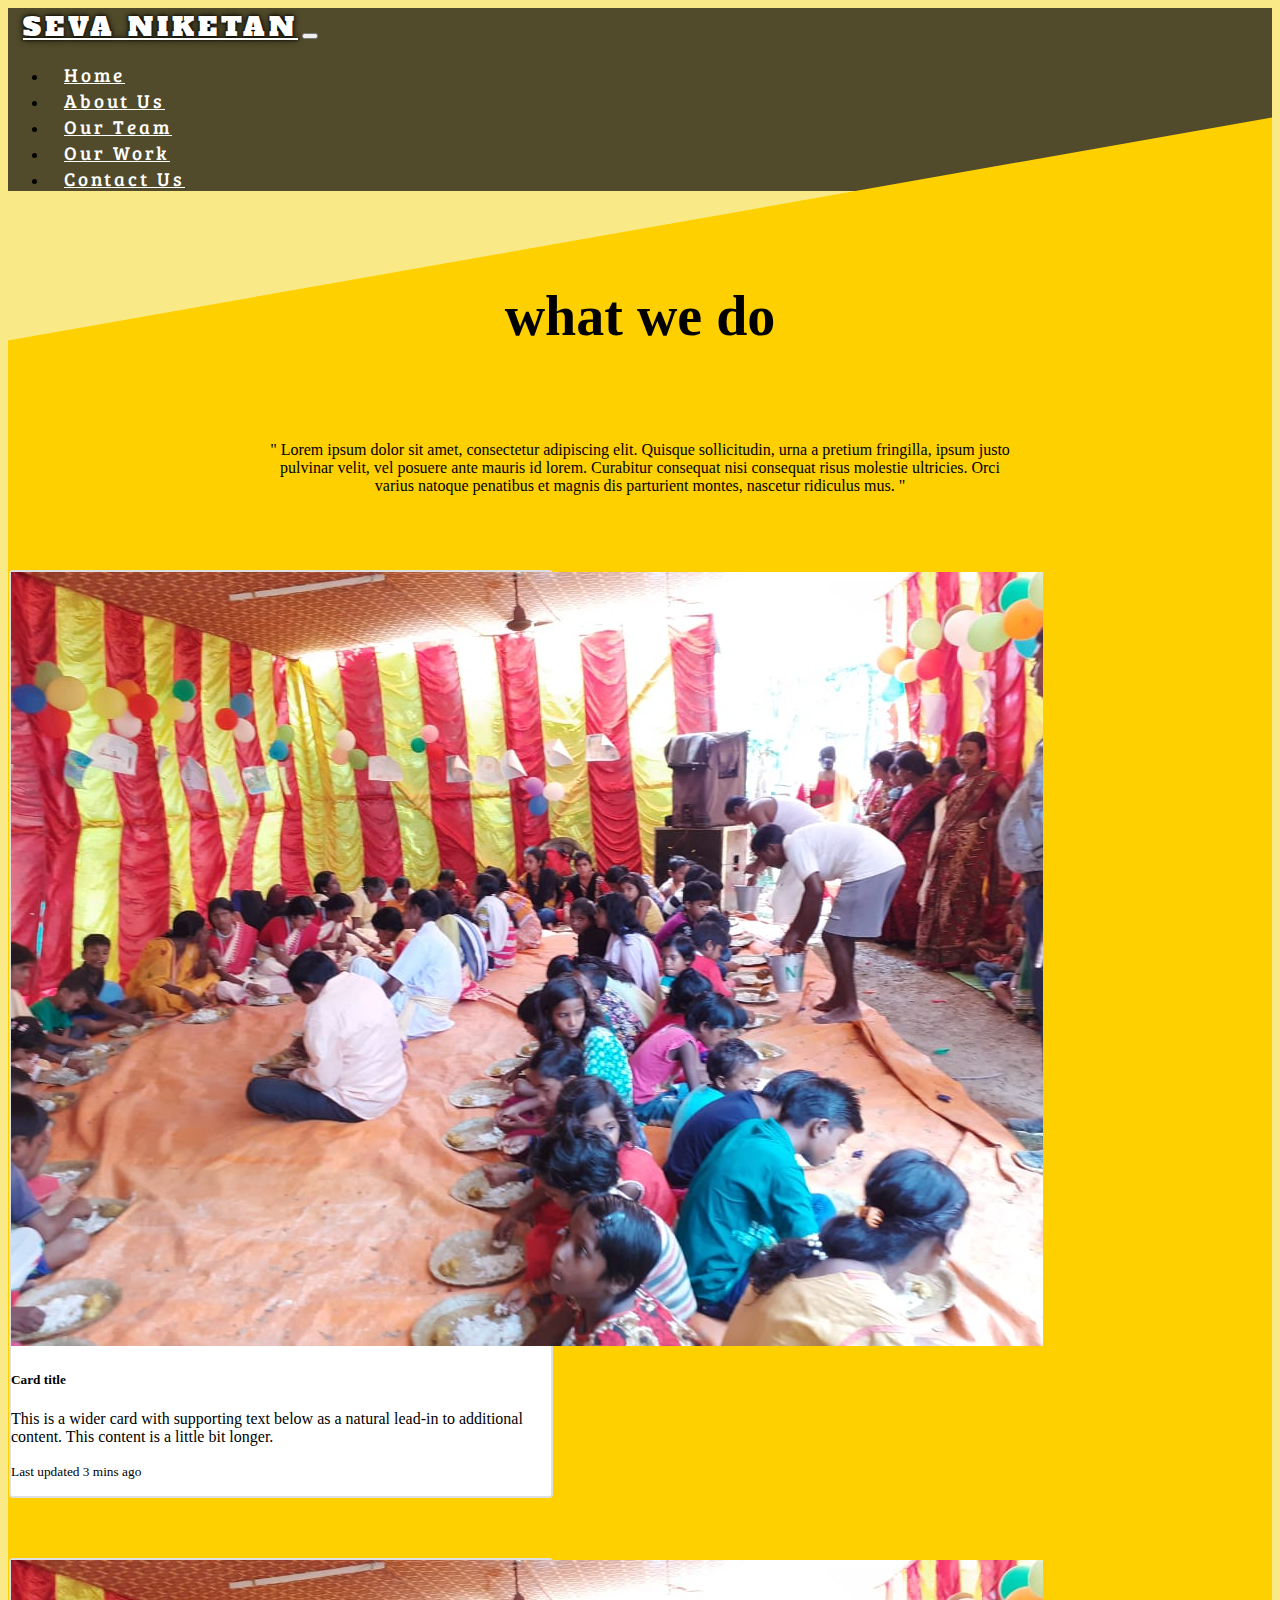
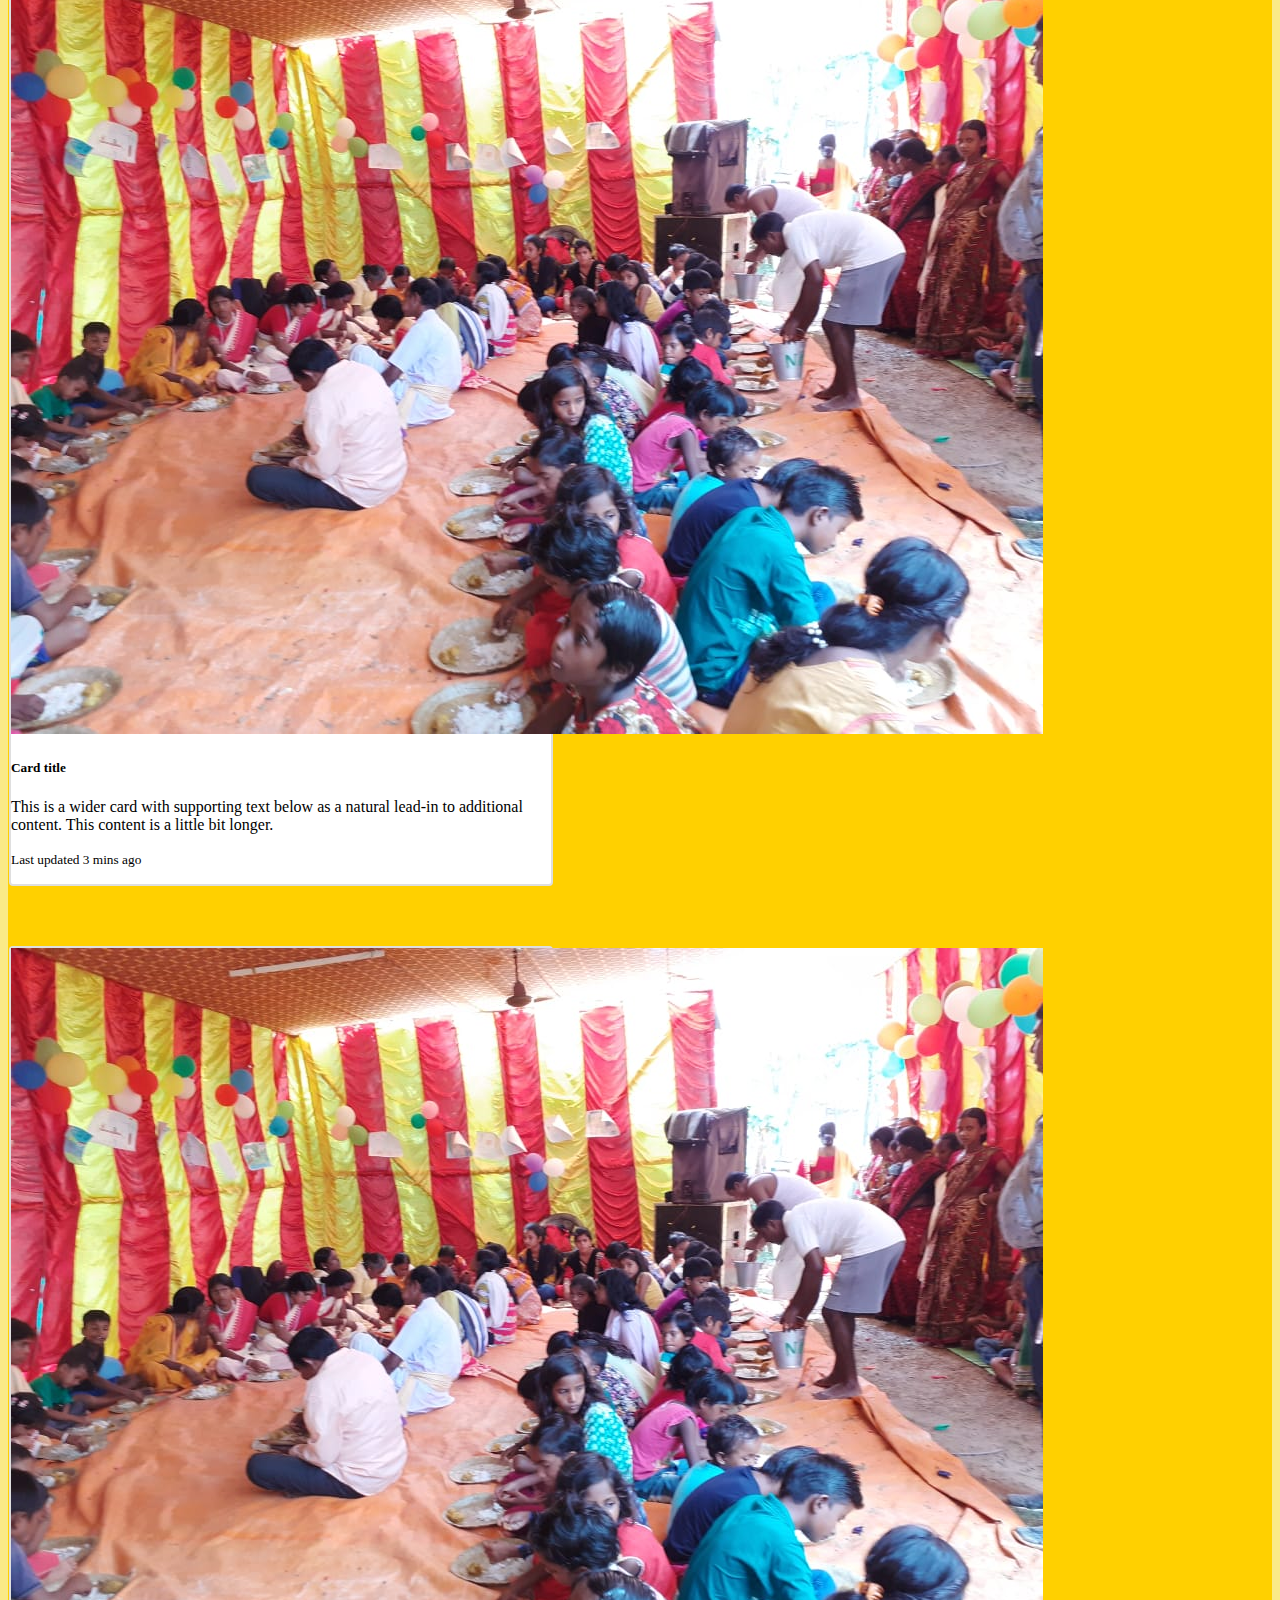
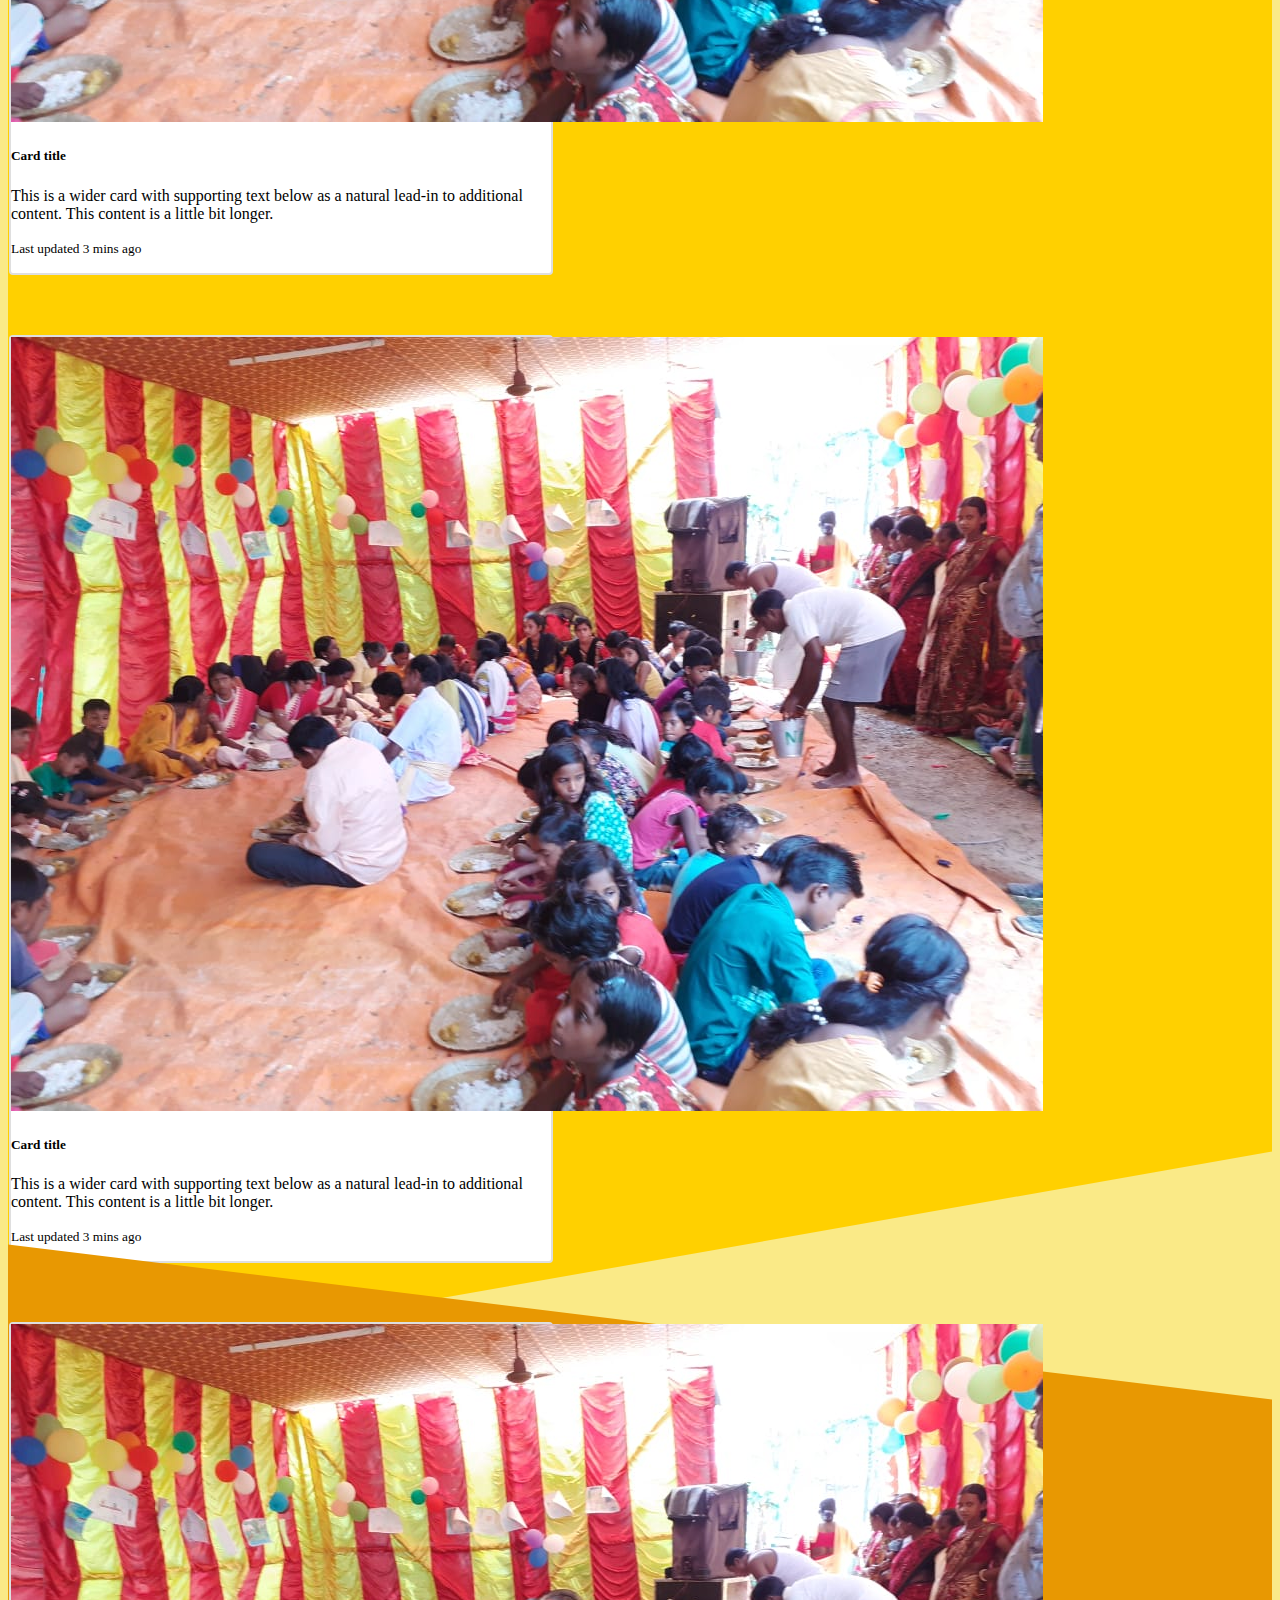
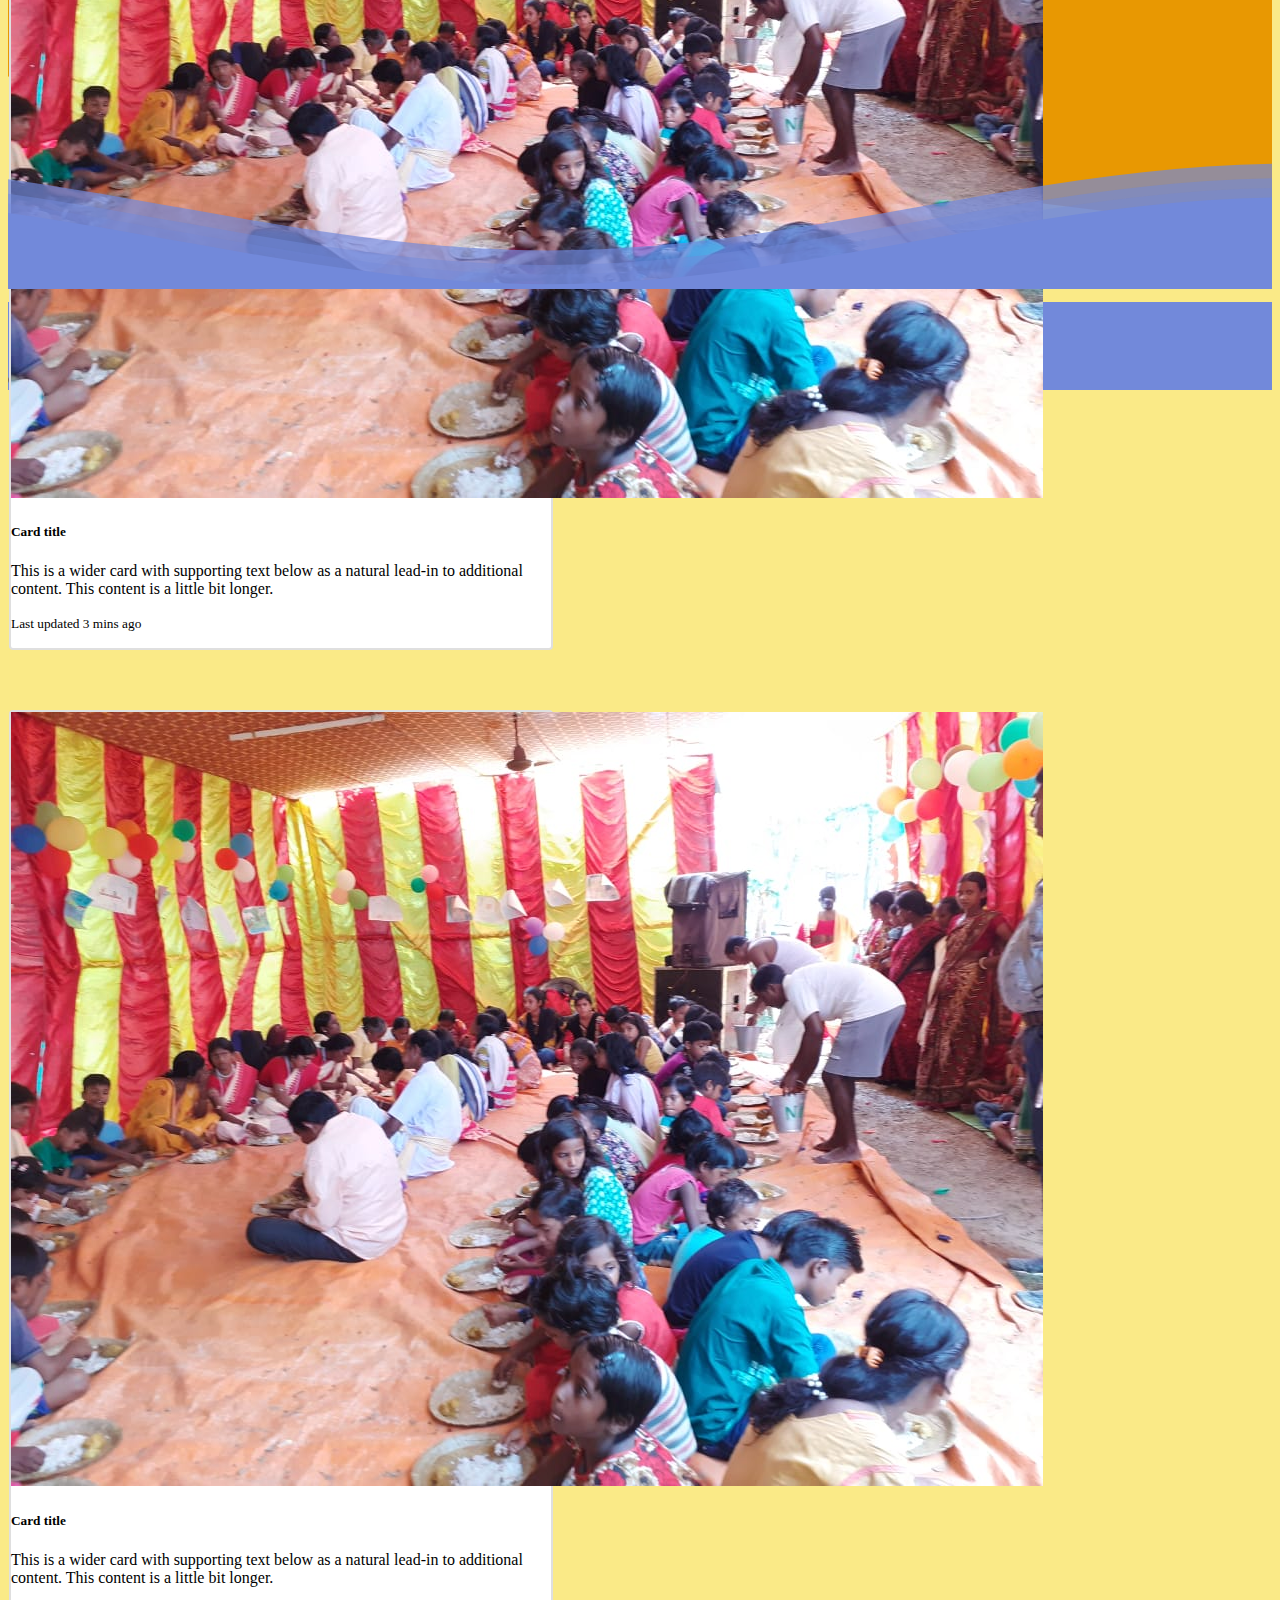
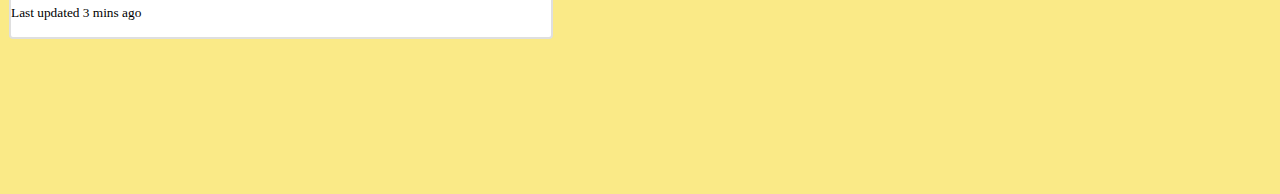
==== commit c8e983fd: "changed" ====
--- a/aboutus.html
+++ b/aboutus.html
@@ -204,44 +204,10 @@
           <div class="col col-lg-1">
             <!-- 1 of 3-->
           </div>
-          <div class="col">
-            <!--2 of 3-->
-            <div class="card mb-3" style="max-width: 540px;z-index: 1;">
-              <div class="row g-0">
-                <div class="col-md-4">
-                  <img src="WhatsApp Image 2021-09-08 at 10.50.24 AM (1).jpeg" class="img-fluid rounded-start imgs"
-                    alt="...">
-                </div>
-                <div class="col-md-8">
-                  <div class="card-body">
-                    <h5 class="card-title">Card title</h5>
-                    <p class="card-text">This is a wider card with supporting text below as a natural lead-in to
-                      additional content. This content is a little bit longer.</p>
-                    <p class="card-text"><small class="text-muted">Last updated 3 mins ago</small></p>
-                  </div>
-                </div>
-              </div>
-            </div>
-          </div>
-          <div class="col">
-            <!--3 of 3-->
-            <div class="card mb-3" style="max-width: 540px;margin-top: 60px;z-index: 1;">
-              <div class="row g-0">
-                <div class="col-md-4">
-                  <img src="WhatsApp Image 2021-09-08 at 10.50.24 AM (1).jpeg" class="img-fluid rounded-start imgs"
-                    alt="...">
-                </div>
-                <div class="col-md-8">
-                  <div class="card-body">
-                    <h5 class="card-title">Card title</h5>
-                    <p class="card-text">This is a wider card with supporting text below as a natural lead-in to
-                      additional content. This content is a little bit longer.</p>
-                    <p class="card-text"><small class="text-muted">Last updated 3 mins ago</small></p>
-                  </div>
-                </div>
-              </div>
-            </div>
-          </div>
+          <div class="col col-lg-1">
+            <!-- 1 of 3-->
+          </div>
+
         </div>
       </div>
     </div>
--- a/css/style3.css
+++ b/css/style3.css
@@ -3,7 +3,7 @@
 }
 .imgs:hover{
   height: 100%;
- transform: scale(1.5);
+ transform: scale(1.2);
 }
 
 .flex1-design{
@@ -90,9 +90,10 @@
 .bottom-part{
   /* background: #ffd000; */
   background:  #e89802;
-  transform: skew(0deg, 10deg) ;
+  transform: skew(0deg, 7deg) ;
   margin: 0px auto;
-  height: 53rem;
+  height:27rem
+
   
   
 }
@@ -107,7 +108,7 @@
   
 }
 .skew-content1{
-  transform: skew(0deg,-10deg);
+  transform: skew(0deg,-7deg);
   /* padding:100px 200px; */
   
 }
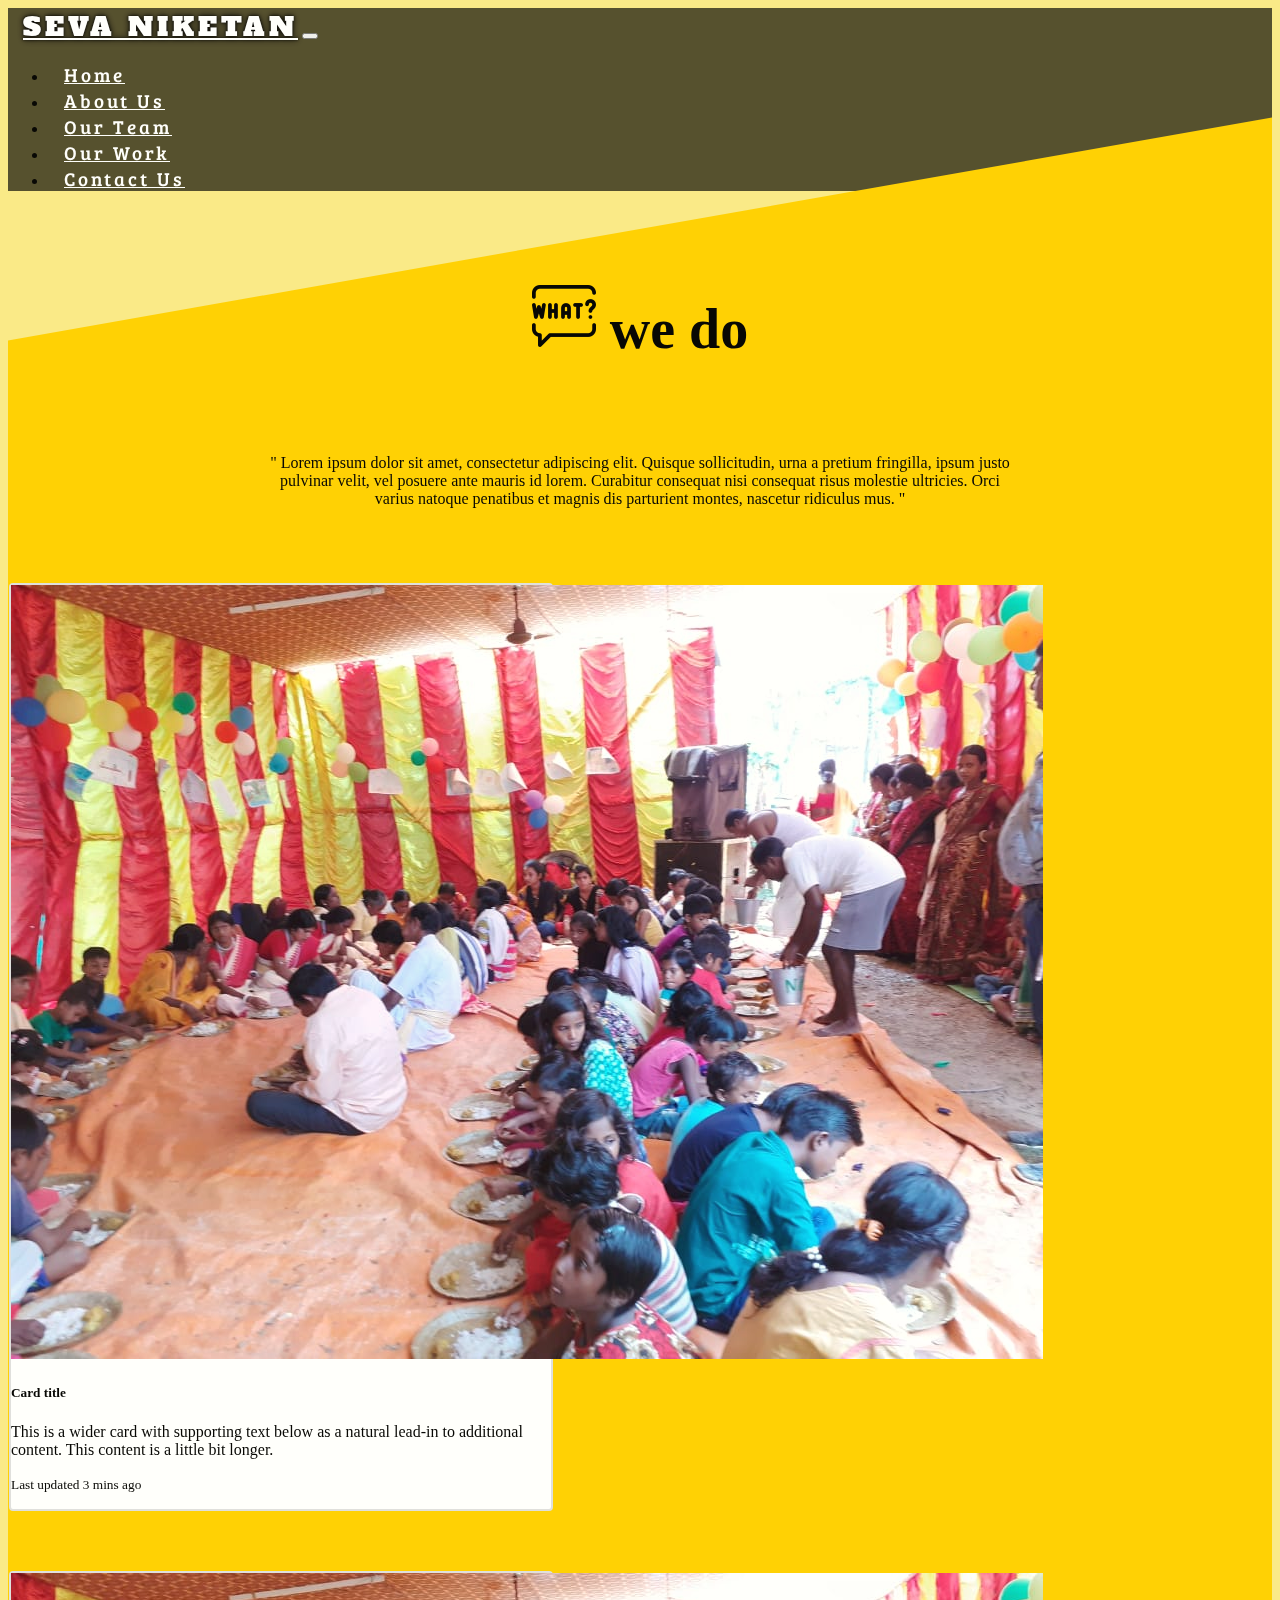
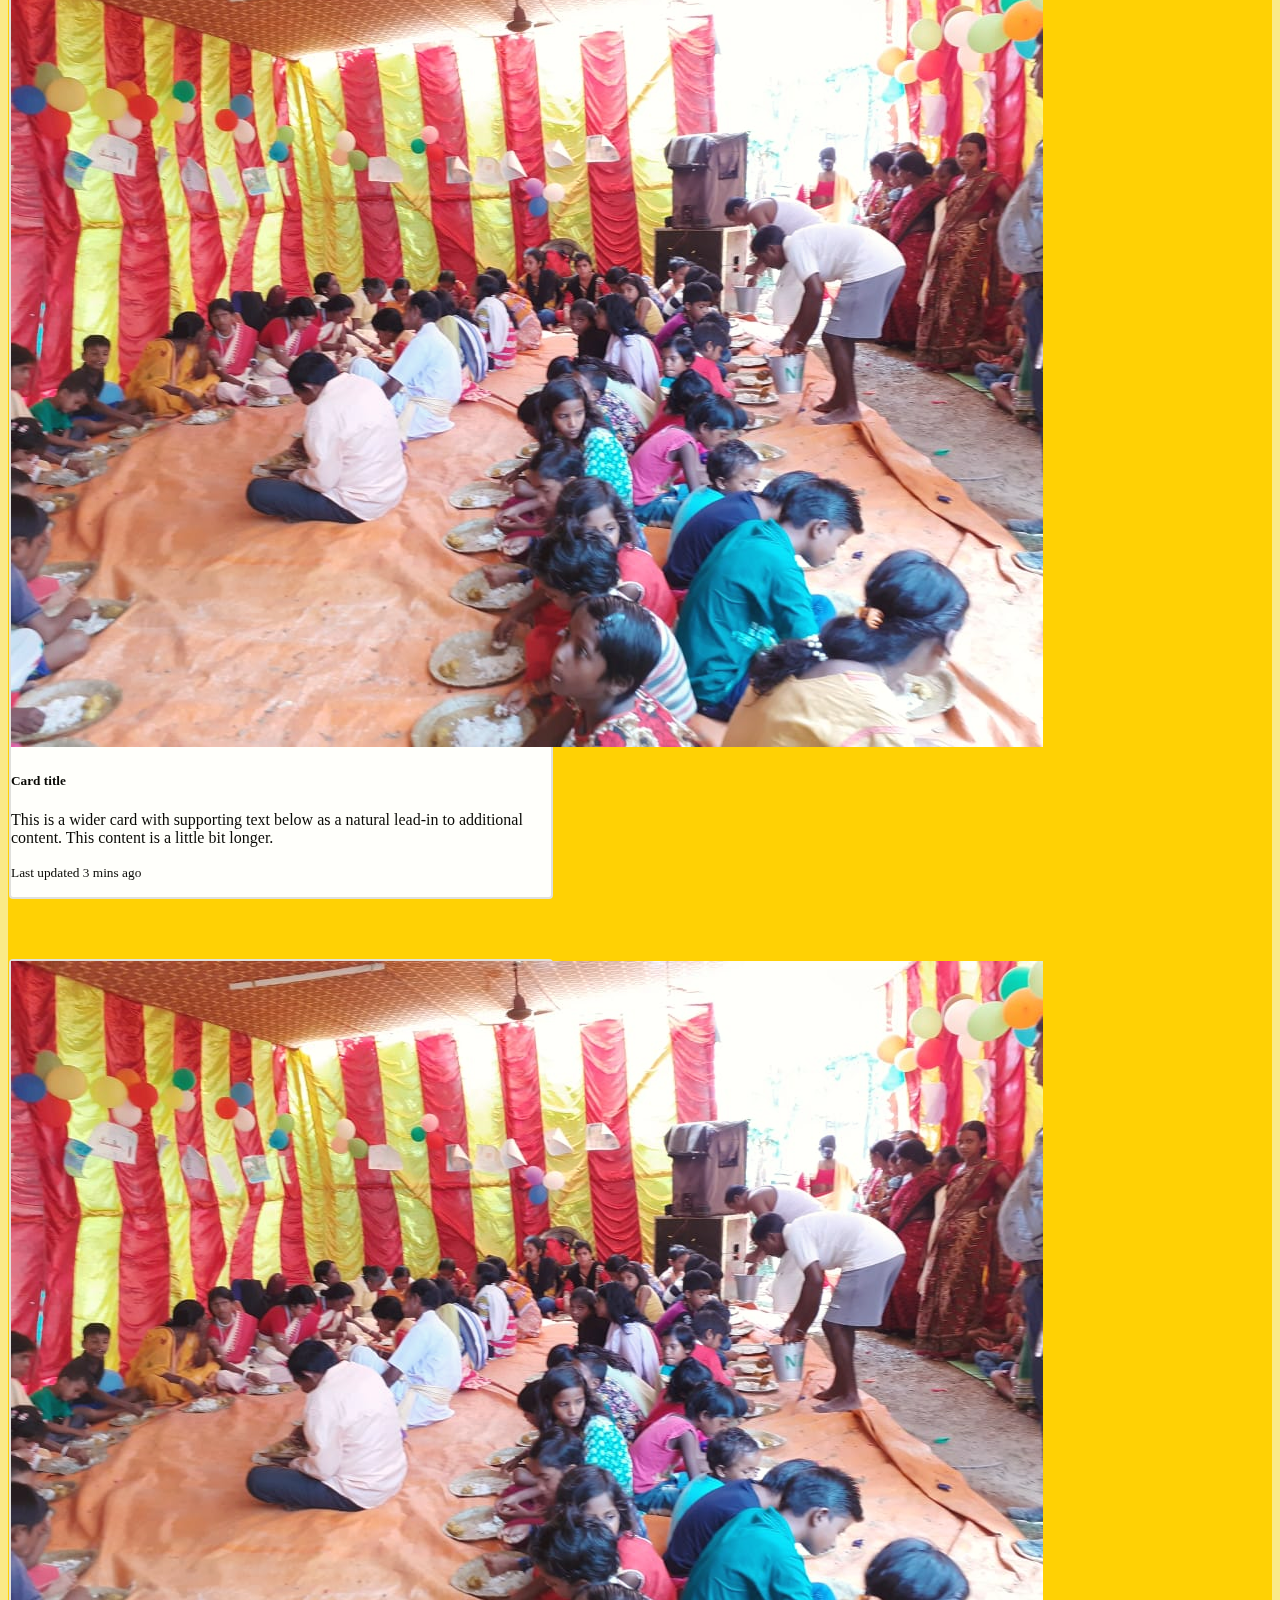
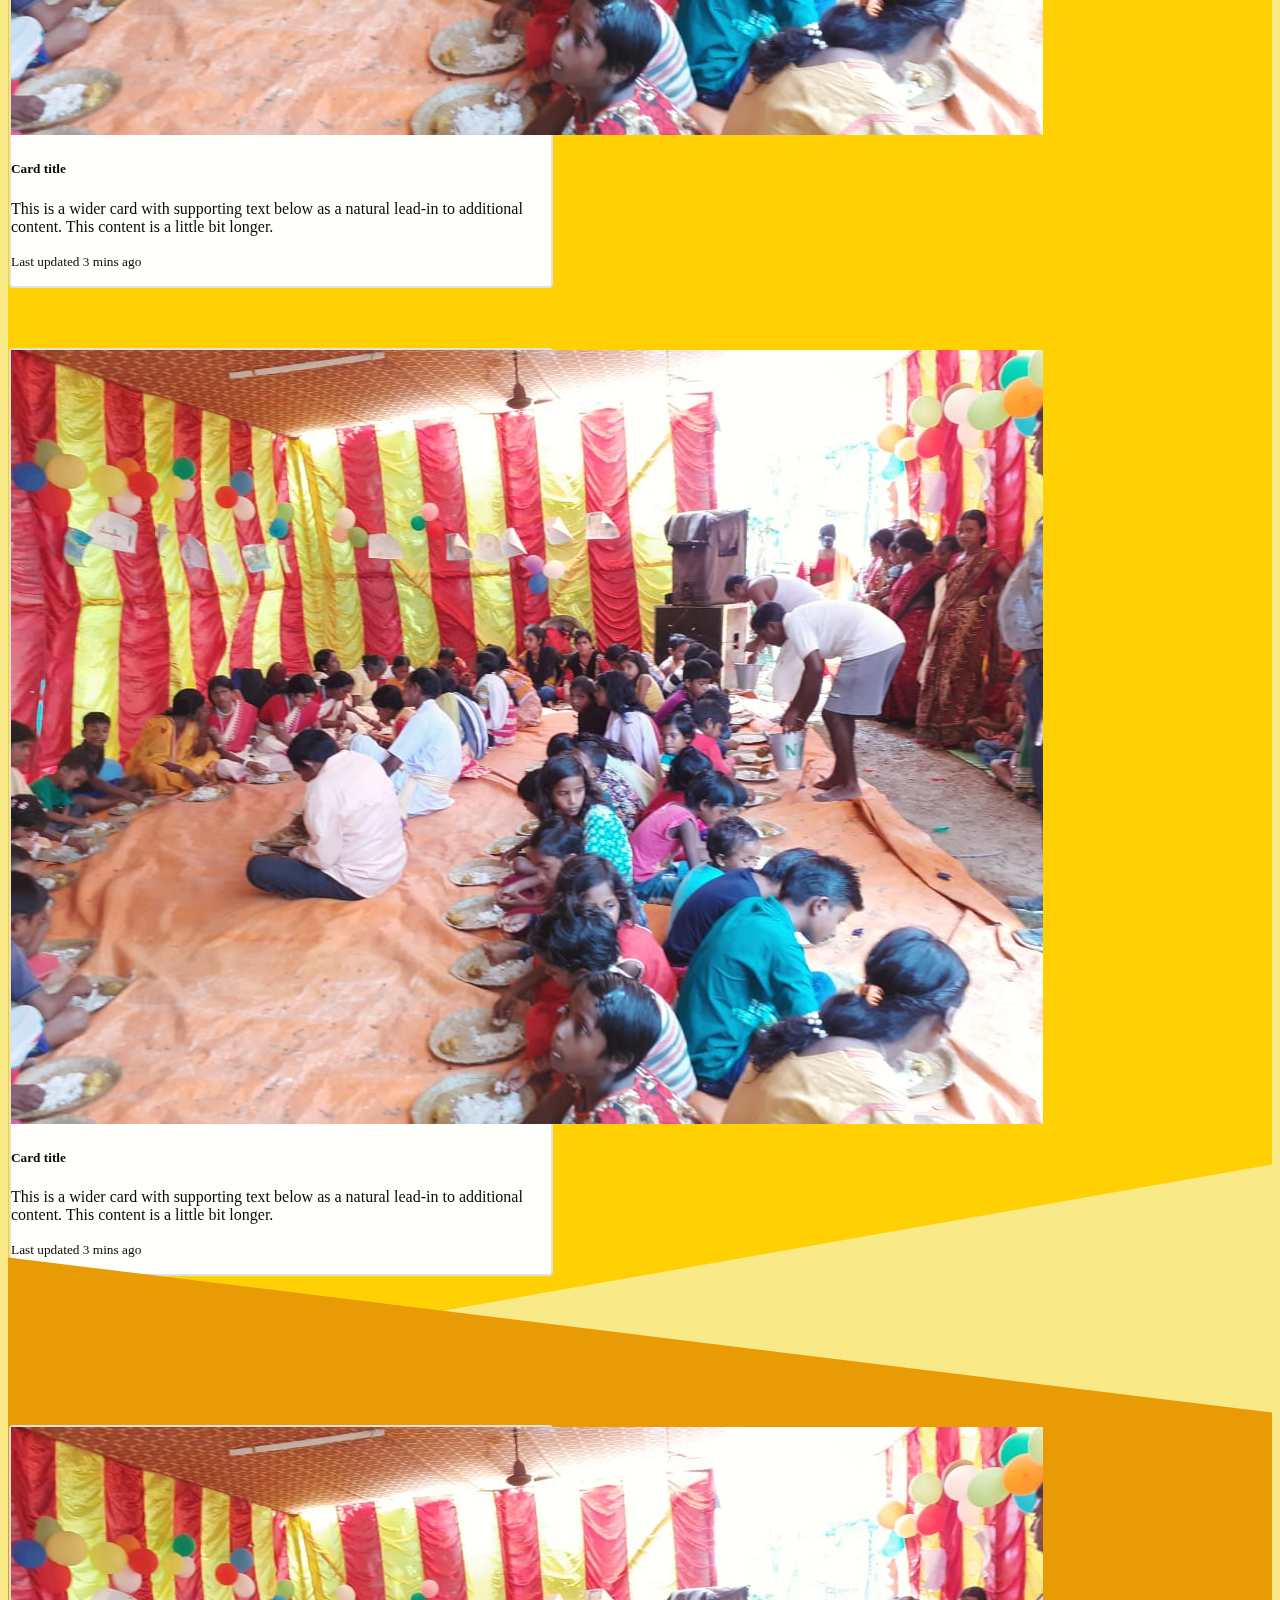
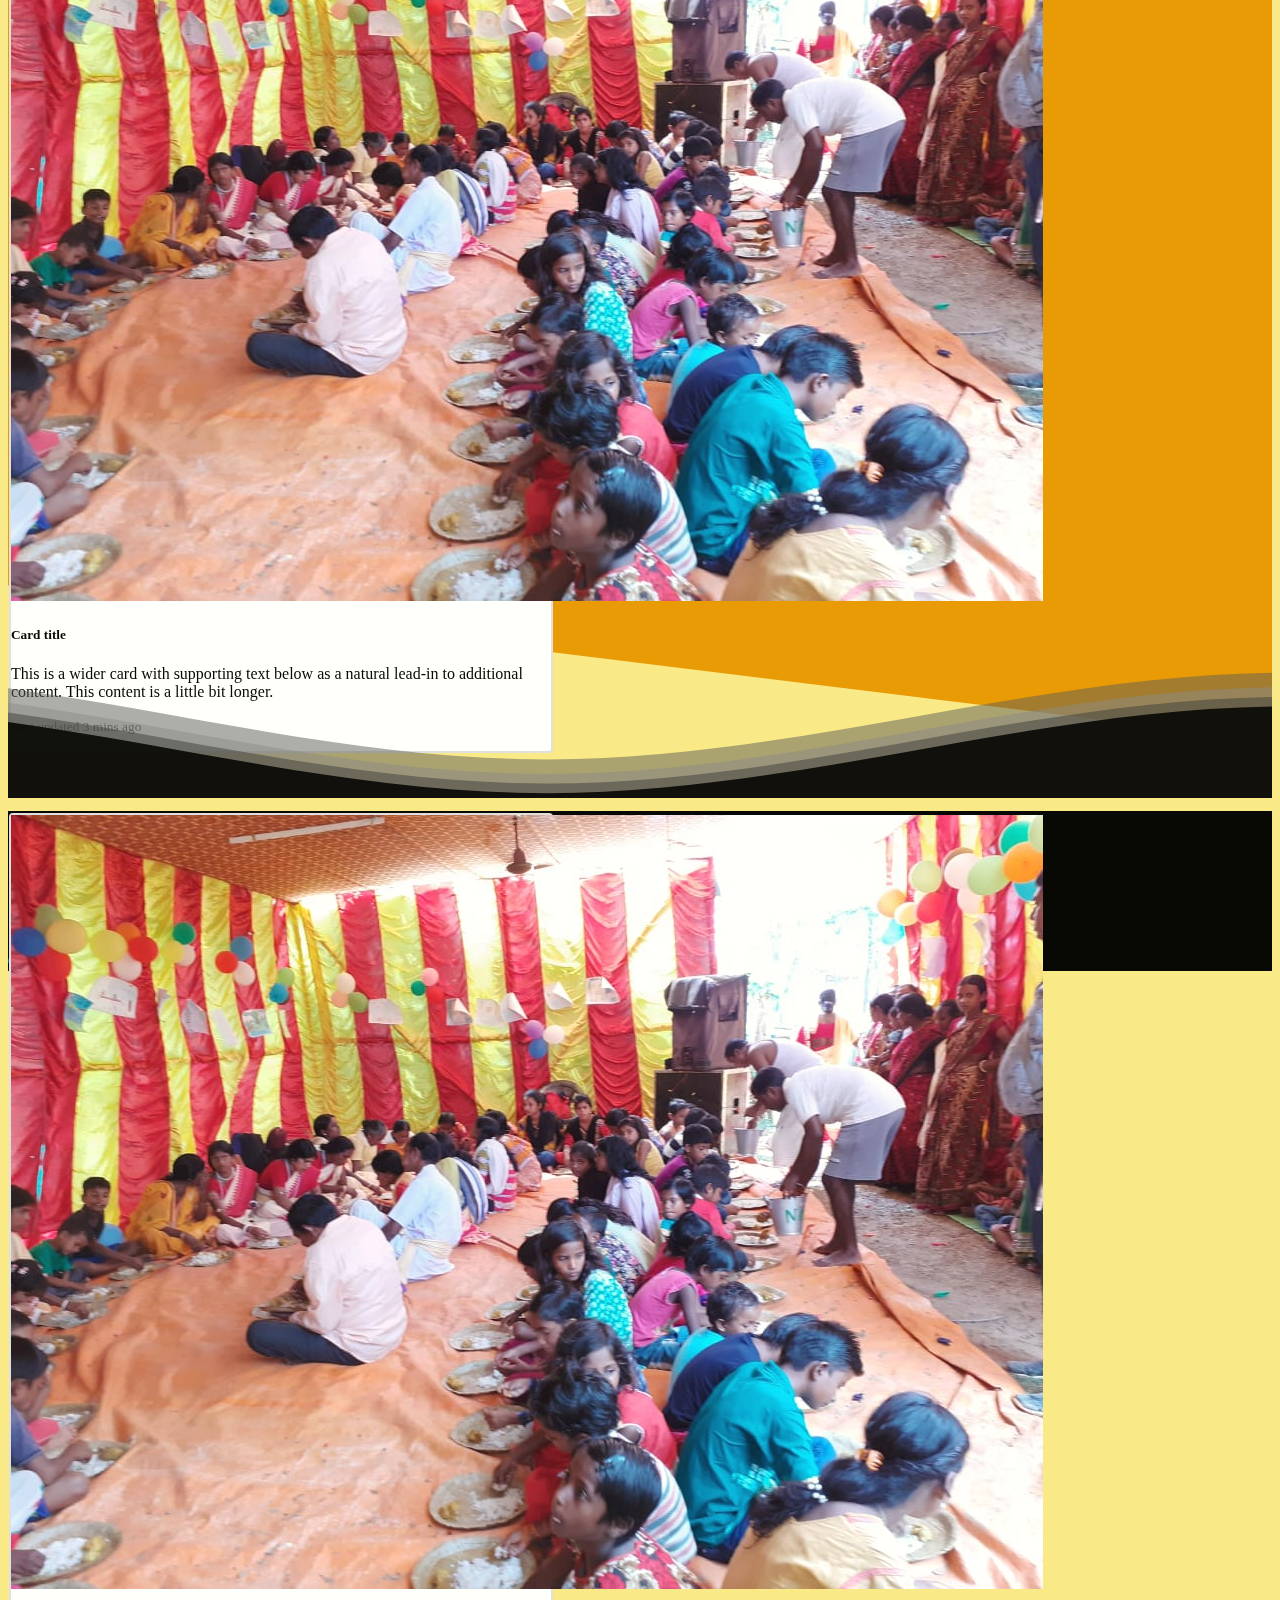
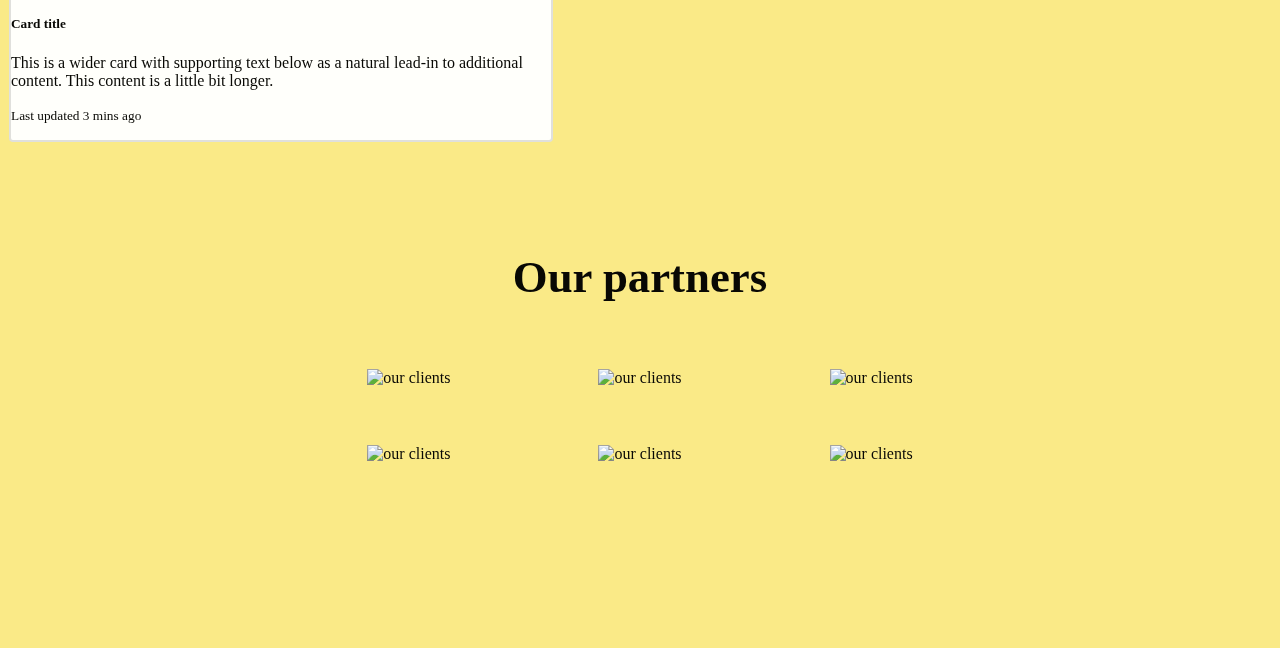
==== commit 2380d0d2: "path2" ====
--- a/aboutus.html
+++ b/aboutus.html
@@ -10,7 +10,7 @@
   <link href="https://cdn.jsdelivr.net/npm/bootstrap@5.1.1/dist/css/bootstrap.min.css" rel="stylesheet"
     integrity="sha384-F3w7mX95PdgyTmZZMECAngseQB83DfGTowi0iMjiWaeVhAn4FJkqJByhZMI3AhiU" crossorigin="anonymous">
 
-  <title>Hello, world!</title>
+  <title>About us</title>
 
   <link rel="stylesheet" href="css/style3.css">
   <link
@@ -58,9 +58,9 @@
     </div>
   </nav>
   <!--navbar-->
-  <section class="top-part">
-    <div class="skew-content container-fluid">
-      <h1 style="text-align: center;">what we do</h1>
+  <section class="top-part"  >
+    <div class="skew-content container-fluid" >
+      <h1 style="text-align: center;" ><img src="pic/what.png"> we do</h1>
       <p id="quote">" Lorem ipsum dolor sit amet, consectetur adipiscing elit. Quisque sollicitudin, urna a pretium
         fringilla, ipsum justo pulvinar velit, vel posuere ante mauris id lorem. Curabitur consequat nisi consequat
         risus molestie ultricies. Orci varius natoque penatibus et magnis dis parturient montes, nascetur ridiculus mus.
@@ -159,7 +159,7 @@
 
   <section class="bottom-part">
     <div class="skew-content1 container-fluid">
-      <div class="container">
+      <div class="container below-cont">
         <div class="row flex1-design">
           <div class="col">
             <!--1 of 2-->
@@ -200,48 +200,84 @@
             </div>
           </div>
         </div>
-        <div class="row flex1-design">
-          <div class="col col-lg-1">
-            <!-- 1 of 3-->
-          </div>
-          <div class="col col-lg-1">
-            <!-- 1 of 3-->
-          </div>
-
+      </div>
+      <section id="client-section">
+        
+        <h2 class="h-primary1 center">Our partners</h2>
+        <div id="clients">
+            <div id="client-items">
+                <img src="Untitled design (3).png" alt="our clients">
+            </div>
+            <div id="client-items">
+                <img src="Untitled design (3).png" alt="our clients">
+            </div>
+            <div id="client-items">
+                <img src="Untitled design (3).png" alt="our clients">
+            </div>
+    
         </div>
-      </div>
-    </div>
+        <div id="clients1">
+            <div id="client-items">
+                <img src="Untitled design (3).png" alt="our clients">
+            </div>
+            <div id="client-items">
+                <img src="Untitled design (3).png" alt="our clients">
+            </div>
+            <div id="client-items">
+                <img src="Untitled design (3).png" alt="our clients">
+            </div>
+        
     </section>
-
-    <div>
-      <svg class="waves" xmlns="http://www.w3.org/2000/svg" xmlns:xlink="http://www.w3.org/1999/xlink" viewBox="0 24 150 28" preserveAspectRatio="none" shape-rendering="auto">
-          <defs>
-              <path id="gentle-wave" d="M-160 44c30 0 58-18 88-18s 58 18 88 18 58-18 88-18 58 18 88 18 v44h-352z" />
-          </defs>
-          <g class="parallax">
-              <use xlink:href="#gentle-wave" x="48" y="0" fill="rgba(114,137,218,0.7)" />
-              <use xlink:href="#gentle-wave" x="48" y="3" fill="rgba(114,137,218,0.5)" />
-              <use xlink:href="#gentle-wave" x="48" y="5" fill="rgba(114,137,218,0.3)" />
-              <use xlink:href="#gentle-wave" x="48" y="7" fill="#7289da" />
-          </g>
-      </svg>
+    
+
+    </div>
+  </section>
+
+
+  
+ 
+
+
+<section >
+  <div>
+    <svg class="waves" xmlns="http://www.w3.org/2000/svg" xmlns:xlink="http://www.w3.org/1999/xlink"
+      viewBox="0 24 150 28" preserveAspectRatio="none" shape-rendering="auto">
+      <defs>
+        <path id="gentle-wave" d="M-160 44c30 0 58-18 88-18s 58 18 88 18 58-18 88-18 58 18 88 18 v44h-352z" />
+      </defs>
+      <g class="parallax">
+        <use xlink:href="#gentle-wave" x="48" y="0" fill="	rgb(88,88,88)" style="opacity: 0.5;" />
+        <use xlink:href="#gentle-wave" x="48" y="3" fill="	rgb(136,136,136)" style="opacity: 0.5;"/>
+        <use xlink:href="#gentle-wave" x="48" y="5" fill="rgb(56,56,56)" style="opacity: 0.5;" />
+        <use xlink:href="#gentle-wave" x="48" y="7" fill="black"style="opacity: 0.9;" />
+
+      </g>
+    </svg>
   </div>
 
-<footer class="page-footer font-small unique-color-dark pt-4">
-<div class="container">
-  <ul class="list-unstyled list-inline text-center py-2">
-    
-      <li class="list-inline-item">
-        
-      </li><br>
-    <br>
-  </ul>
-</div>
-<div class="footer-copyright text-center py-3"><h7>© 2020 Copyright:</h7>
-  <h7 href="https://discord.gg/uRqH5UT"> Croxy</h7>
-</div>
-</footer>
-</div>
+  <footer class="page-footer font-small unique-color-dark pt-4" >
+    <div class="container">
+      <ul class="list-unstyled list-inline text-center py-2">
+
+        <li class="list-inline-item">
+
+        </li><br>
+        <br>
+
+        <address style="color: white;">
+          Visit us at:<br>
+          Example.com<br>
+          Box 564, Disneyland<br>
+          USA
+        </address>
+      </ul>
+    </div>
+    <div class="footer-copyright text-center py-3" style="color: white;">
+      <h7>© 2020 Copyright:</h7>
+      <h7 href="https://discord.gg/uRqH5UT"> Seva Niketan</h7>
+    </div>
+  </footer>
+</section>
 
 
 
@@ -253,7 +289,10 @@
   <script src="https://cdn.jsdelivr.net/npm/bootstrap@5.1.1/dist/js/bootstrap.bundle.min.js"
     integrity="sha384-/bQdsTh/da6pkI1MST/rWKFNjaCP5gBSY4sEBT38Q/9RBh9AH40zEOg7Hlq2THRZ"
     crossorigin="anonymous"></script>
-
+  <script src="https://code.jquery.com/jquery-3.6.0.min.js"
+          integrity="sha256-/xUj+3OJU5yExlq6GSYGSHk7tPXikynS7ogEvDej/m4=" crossorigin="anonymous"></script>
+
+  <script type="text/javascript" src="js/aboutus.js"></script>
   <!-- Option 2: Separate Popper and Bootstrap JS -->
   <!--
     <script src="https://cdn.jsdelivr.net/npm/@popperjs/core@2.9.3/dist/umd/popper.min.js" integrity="sha384-W8fXfP3gkOKtndU4JGtKDvXbO53Wy8SZCQHczT5FMiiqmQfUpWbYdTil/SxwZgAN" crossorigin="anonymous"></script>
--- a/css/style3.css
+++ b/css/style3.css
@@ -13,6 +13,7 @@
 }
 body{
   background-color: #faea87;
+  display:none;
 }
 a.nav-link.active {
   margin-left: 1rem;
@@ -92,7 +93,7 @@
   background:  #e89802;
   transform: skew(0deg, 7deg) ;
   margin: 0px auto;
-  height:27rem
+  height:58rem;
 
   
   
@@ -134,6 +135,47 @@
   transform: scale(1.15);
 }
 
+/*Clients section*/
+#client-section{
+  padding-top: 12px;
+}
+.h-primary1{
+  text-align: center;
+  font-size: 2.8rem;
+}
+.below-cont{
+  padding-top: 30px;
+}
+/* #client-section::before{
+  content: "";
+  position: absolute;
+  width: 100%;
+  height: 90%;
+  z-index: -1;
+  opacity: 0.8;
+} */
+#clients{
+  display: flex;
+  justify-content: center;
+  align-items: center;
+  padding: 17px;
+}
+#clients1{
+  display: flex;
+  justify-content: center;
+  align-items: center;
+  padding: 17px;
+}
+#clients img{
+  height: 144px;
+  padding: 12px 74px;
+}
+#clients1 img{
+  height: 144px;
+  padding: 12px 74px;
+}
+
+
 /*Waves*/
 
 .waves {
@@ -187,11 +229,11 @@
 /*Other*/
 
 .unique-color-dark {
-  background-color: #7289da !important;
+  background-color: black !important;
 }
 
 .bg-light {
-  background-color: #7289DA !important;
+  background-color: black !important;
 }
 
 .navbar-brand {
@@ -199,6 +241,6 @@
 }
 
 .custom-color {
-  background-color: #7289DA !important
-}
-
+  background-color: black !important
+}
+
